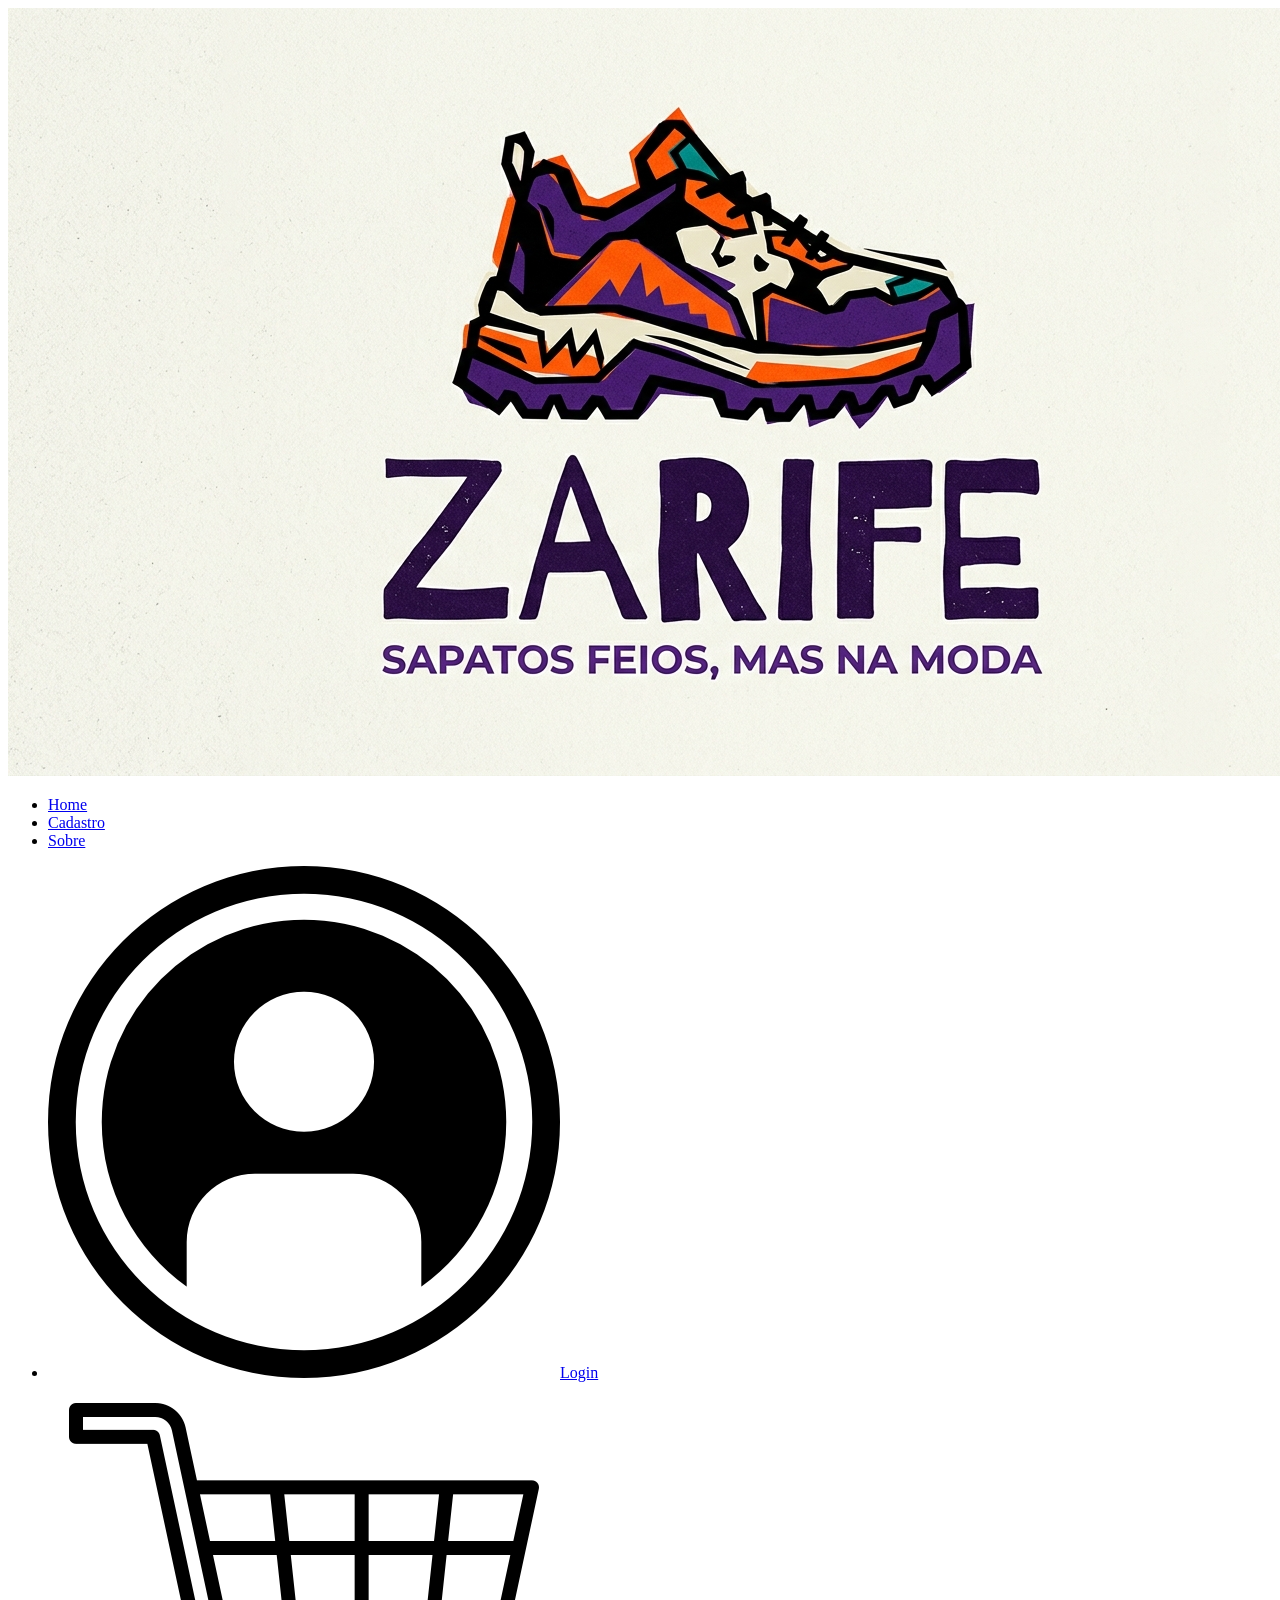
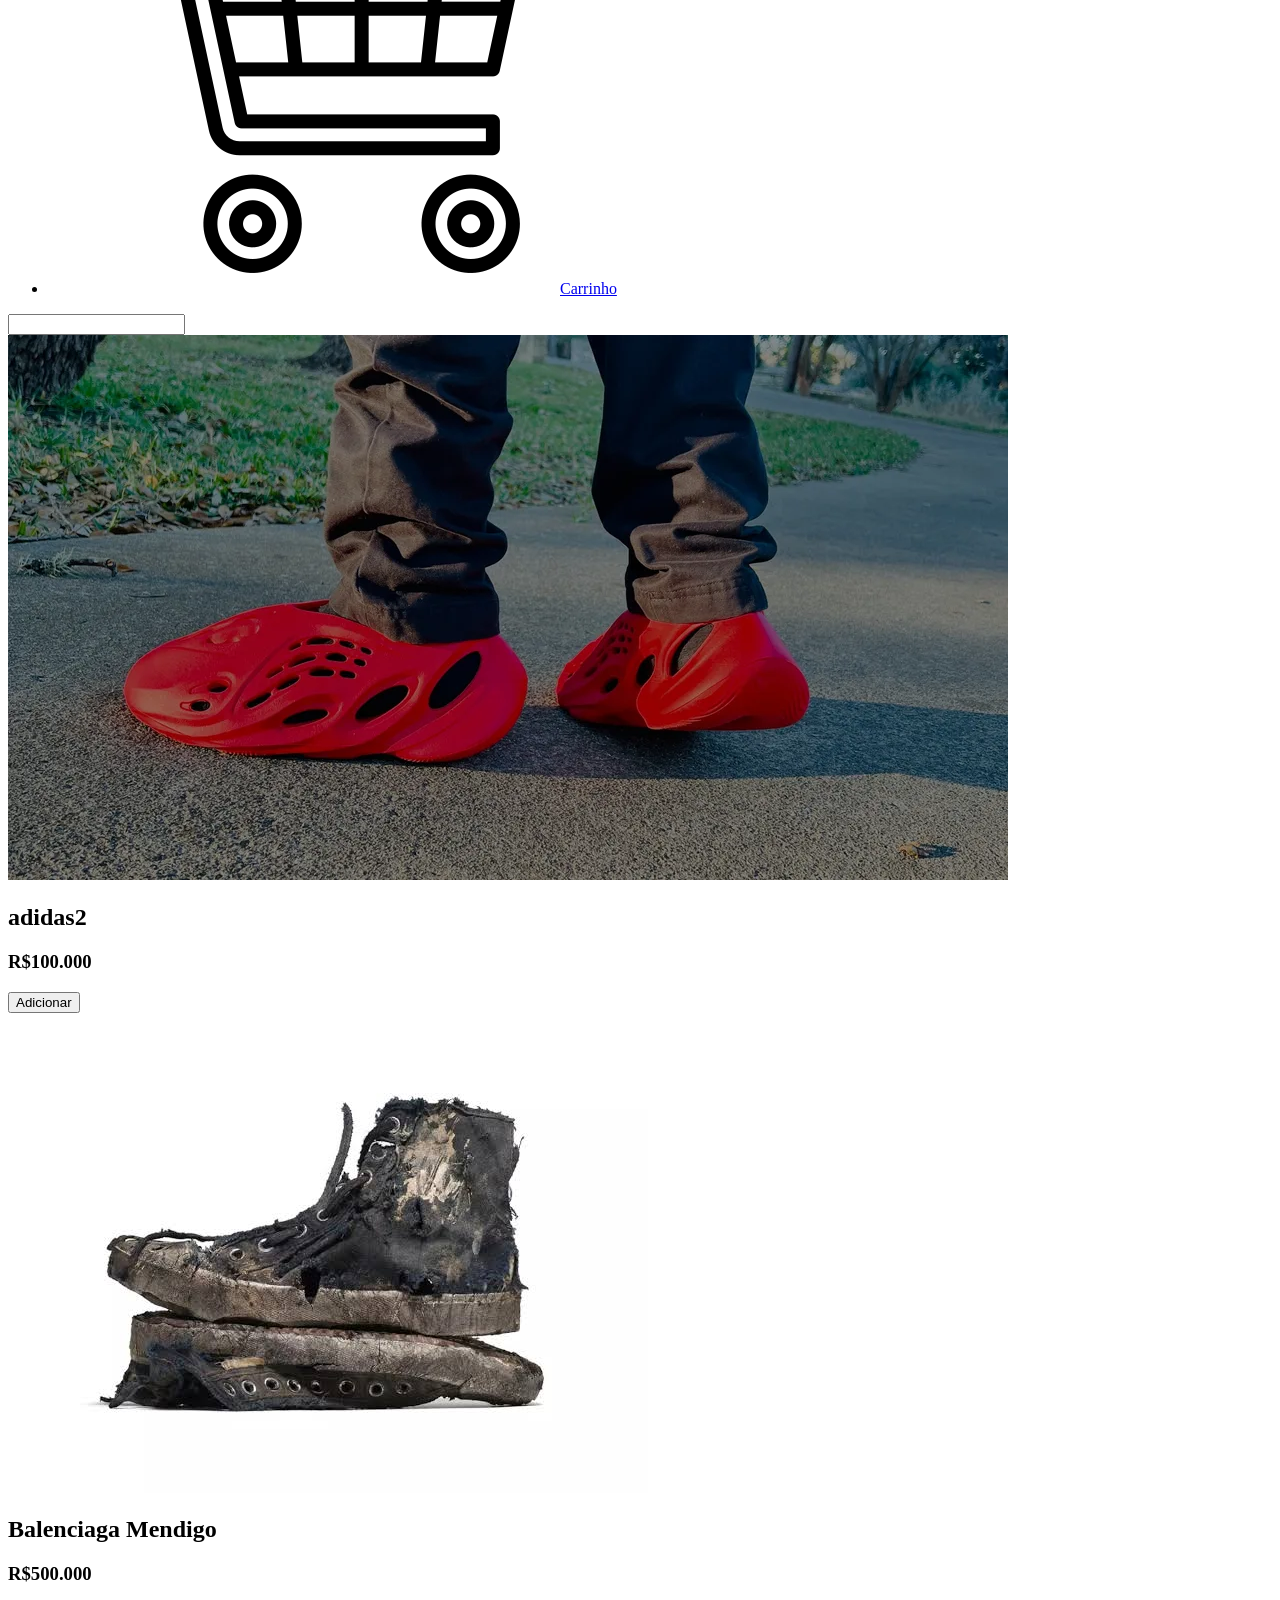
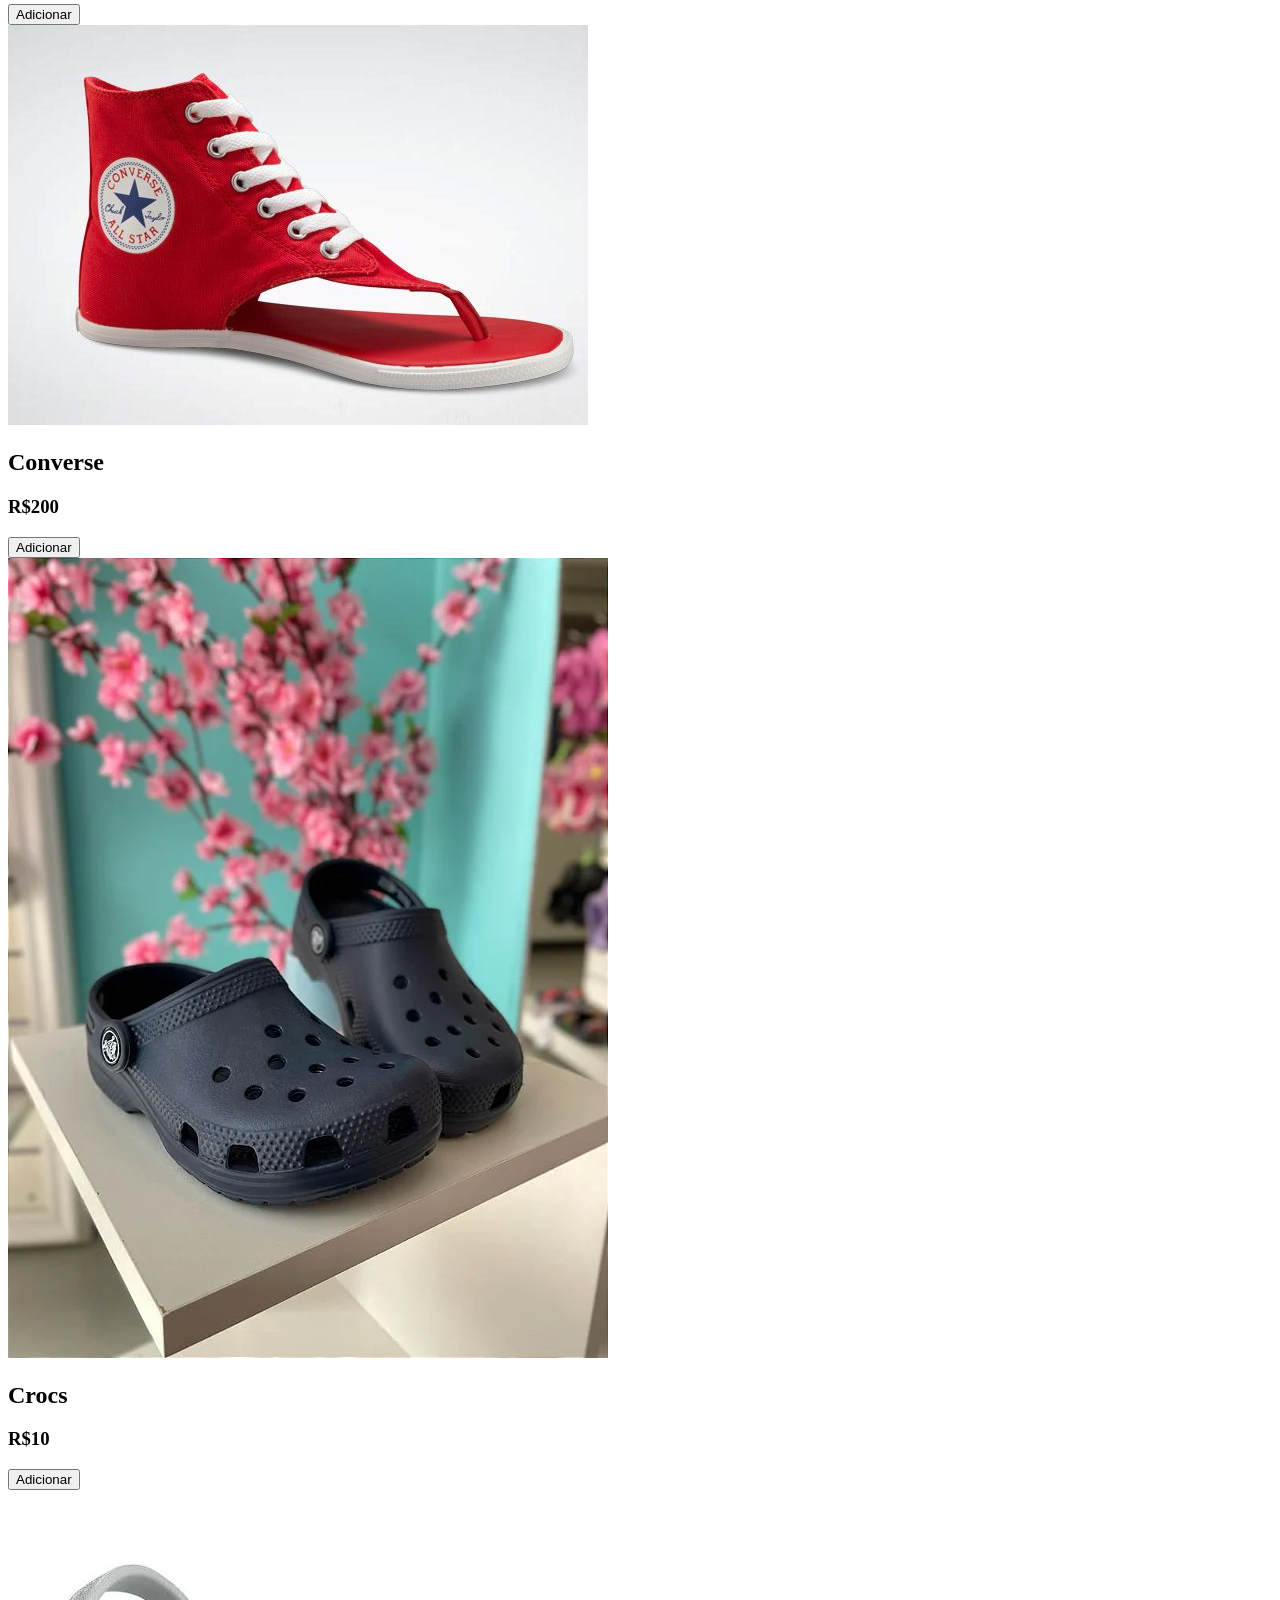
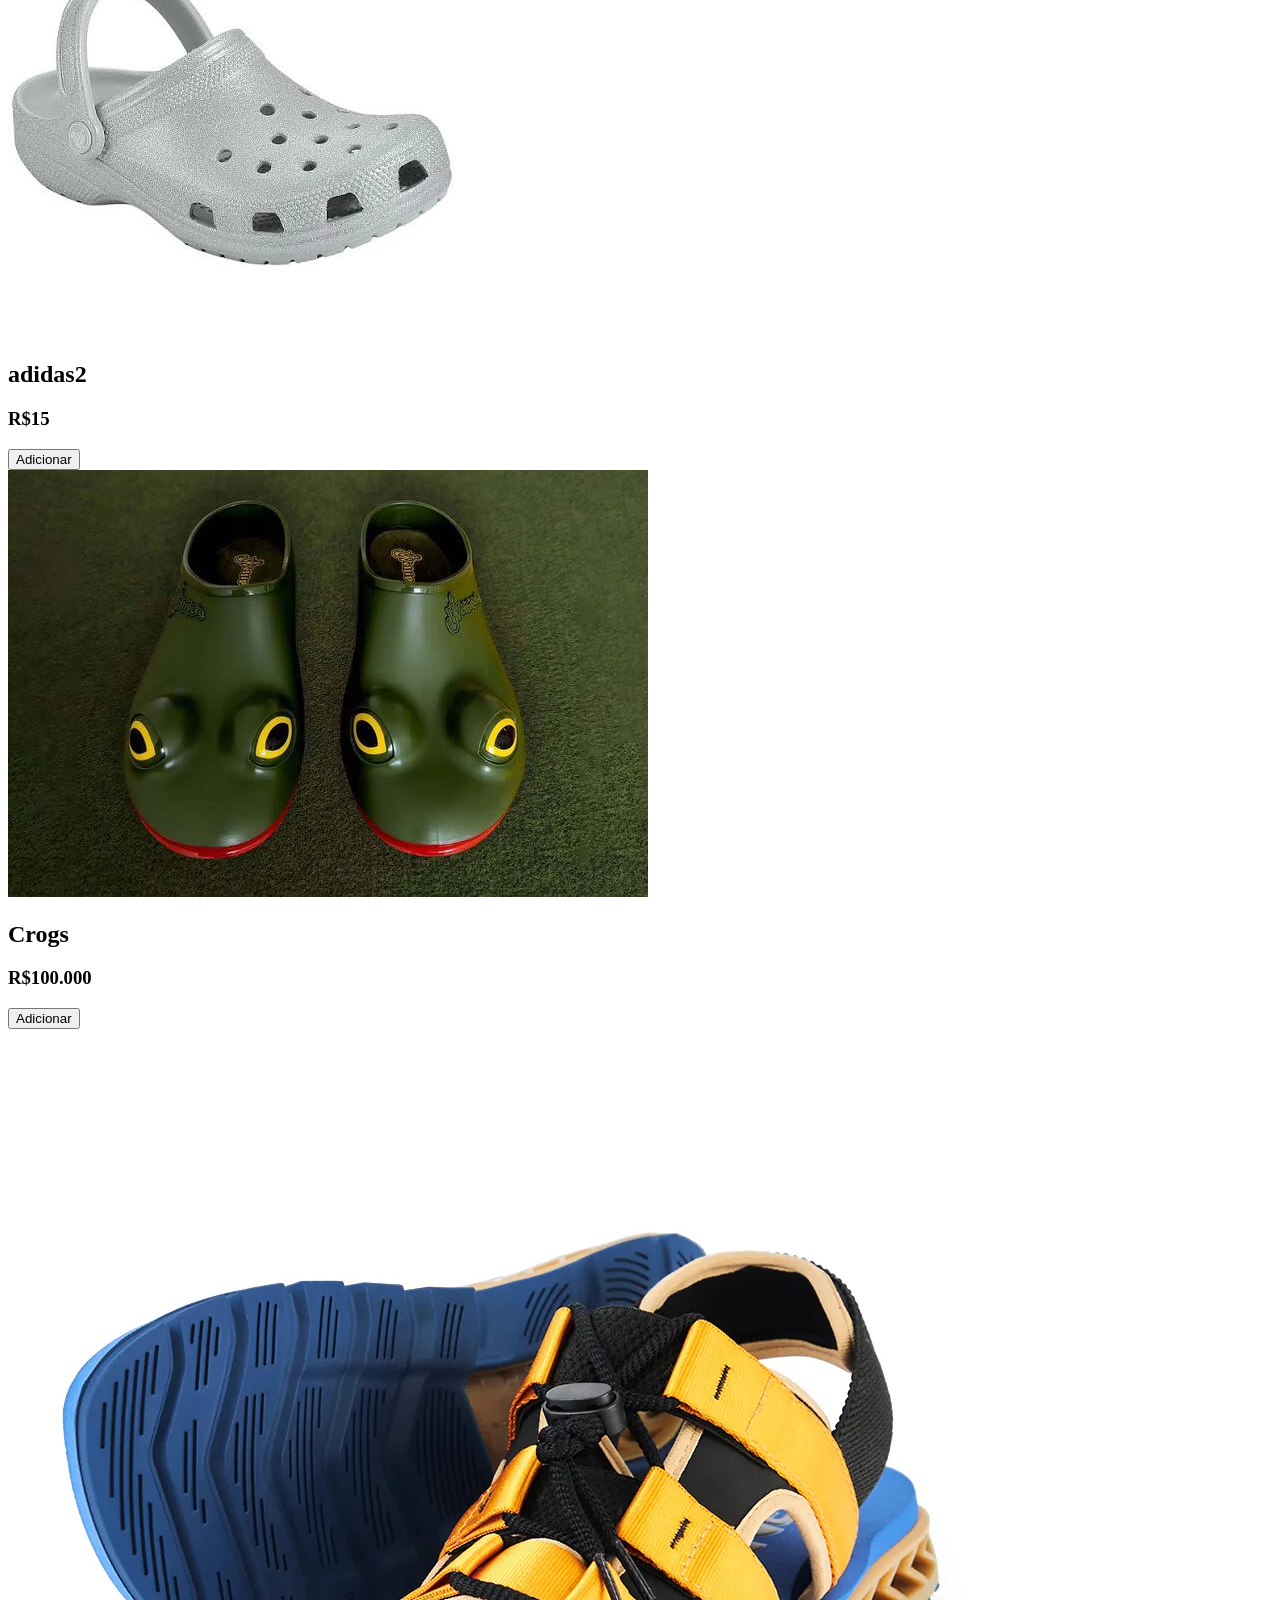
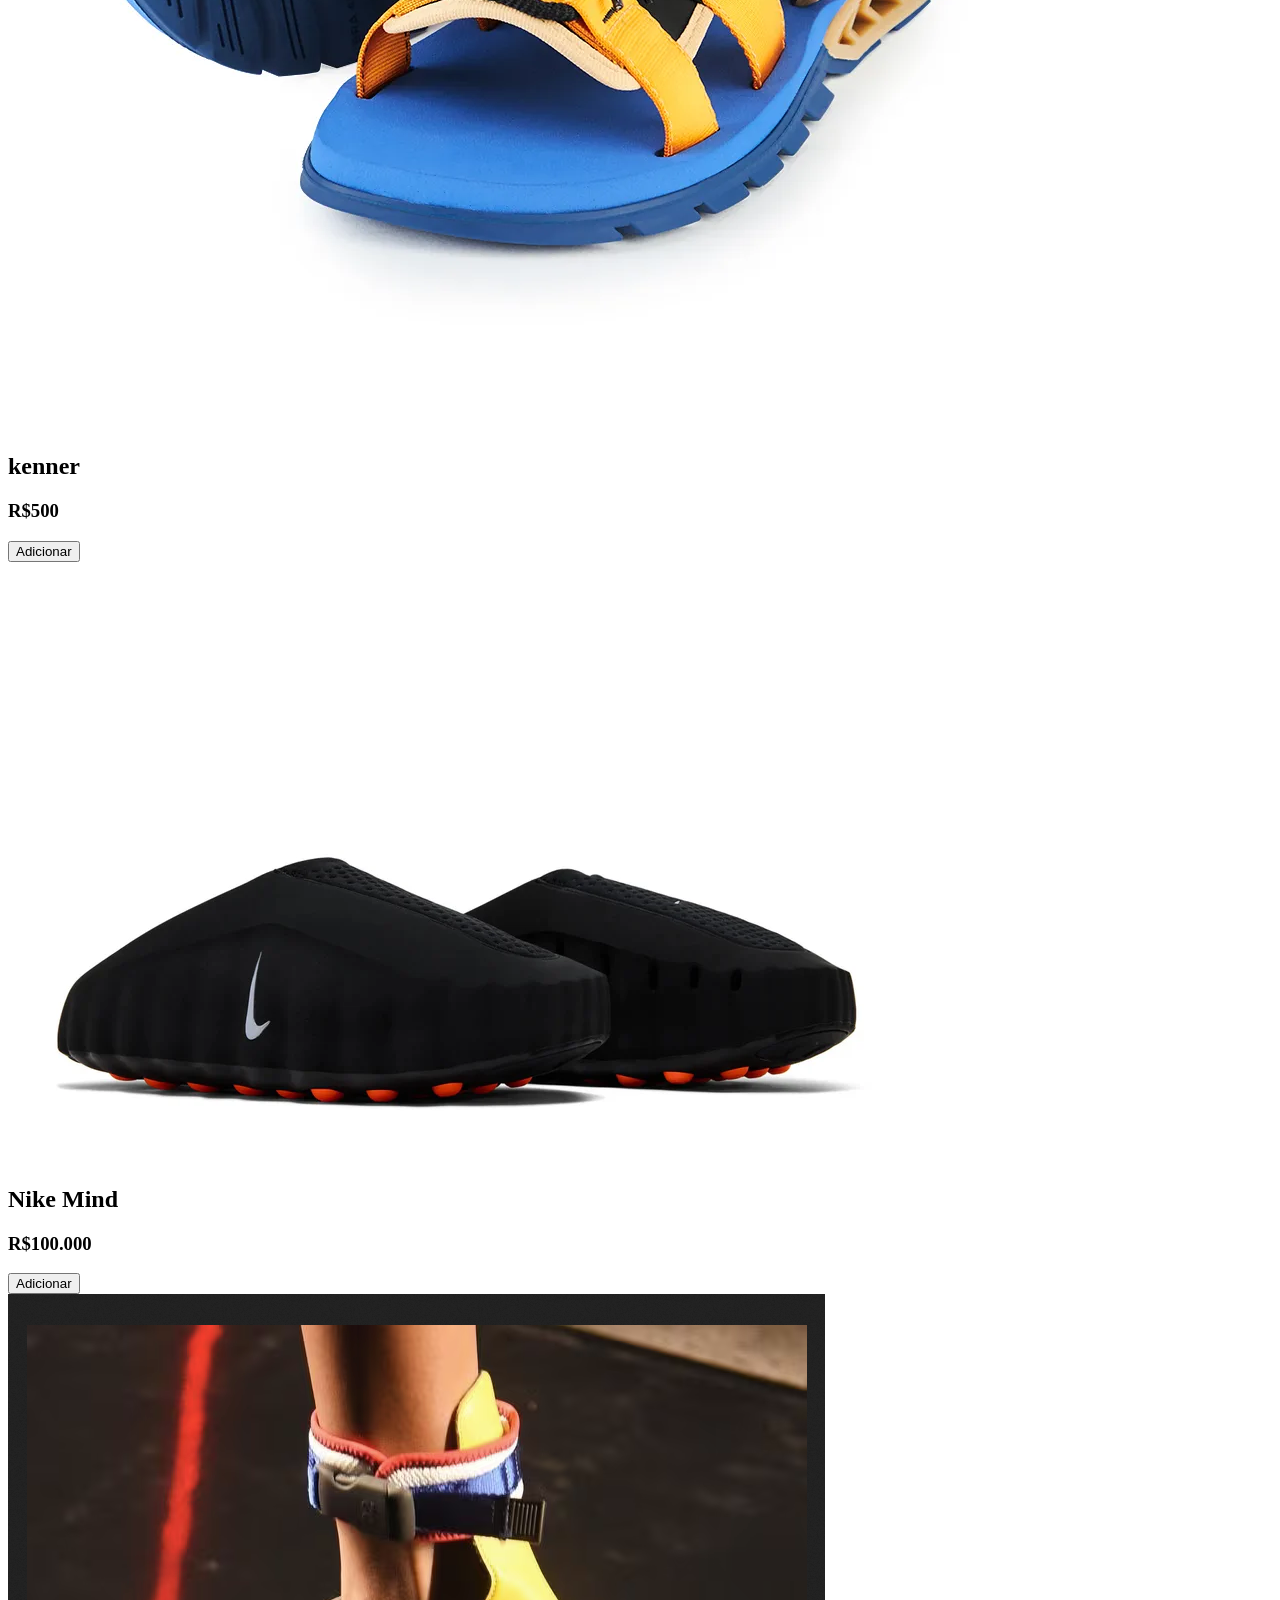
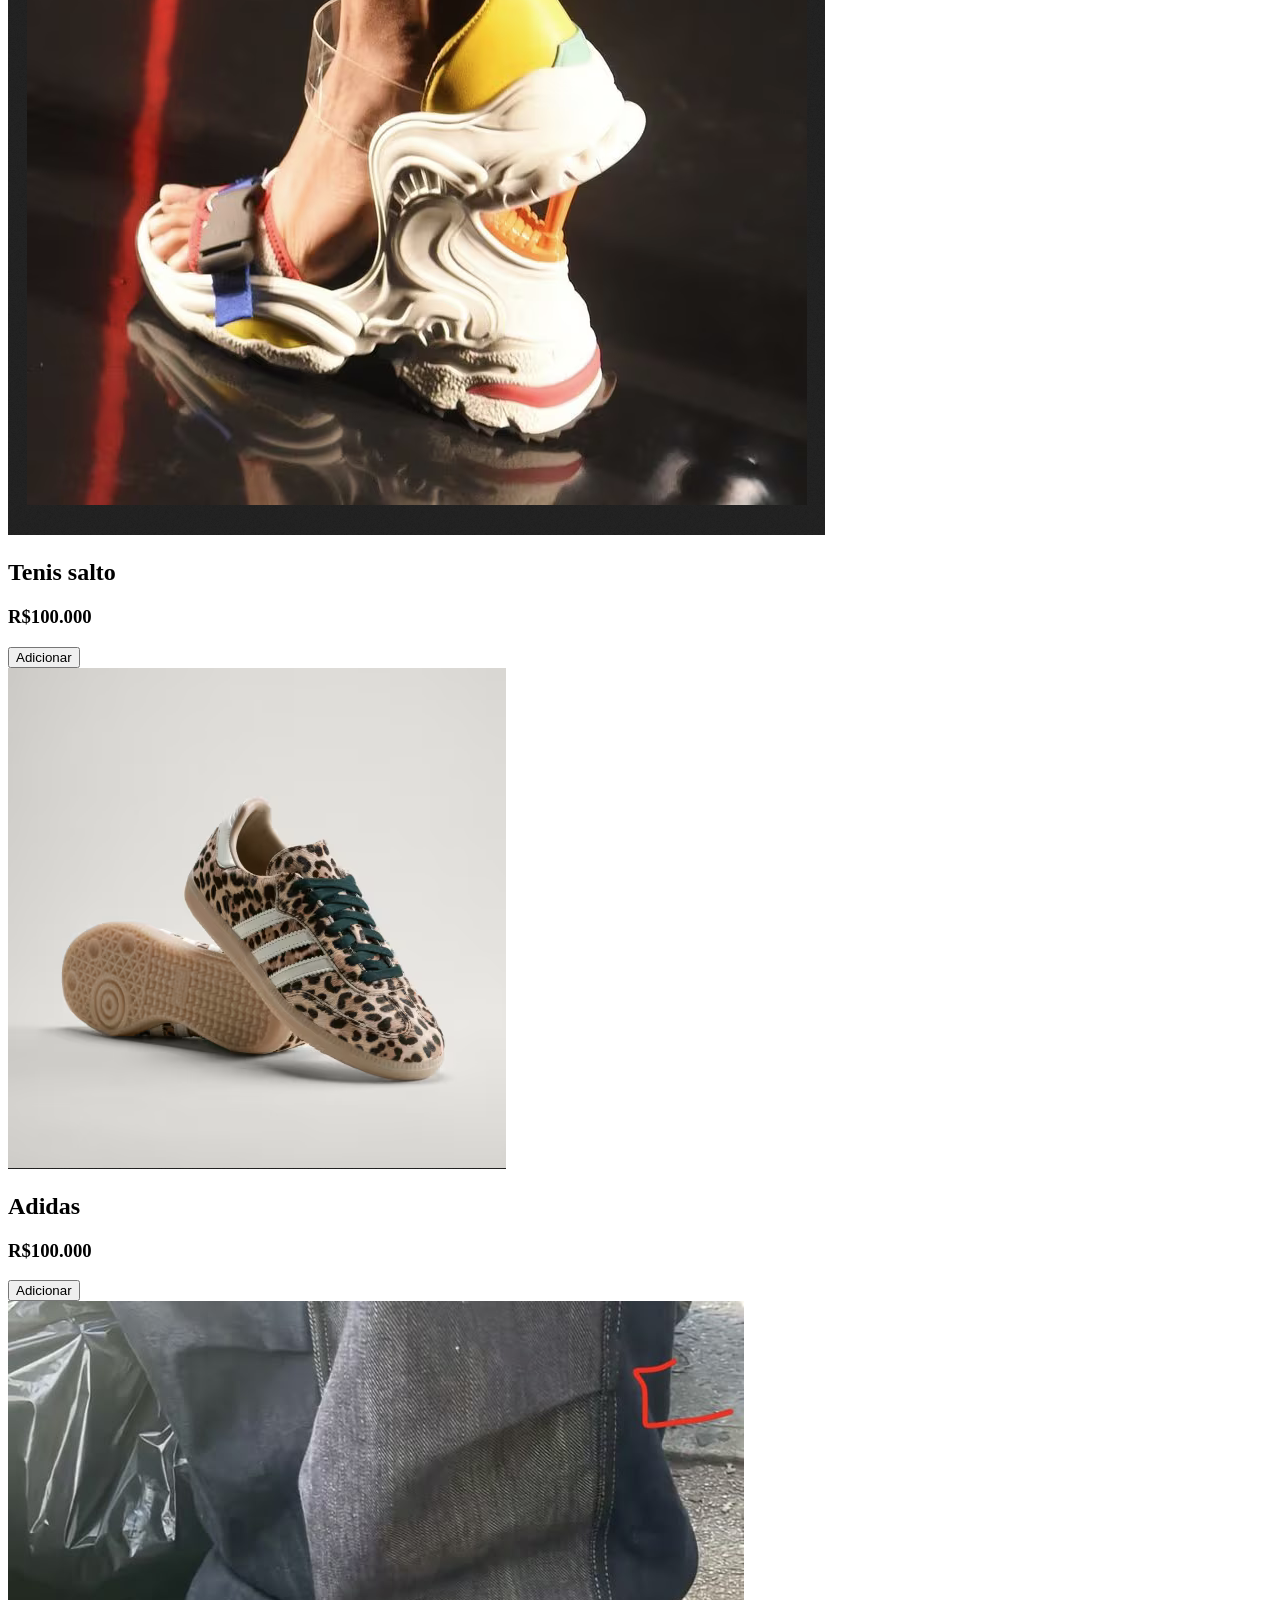
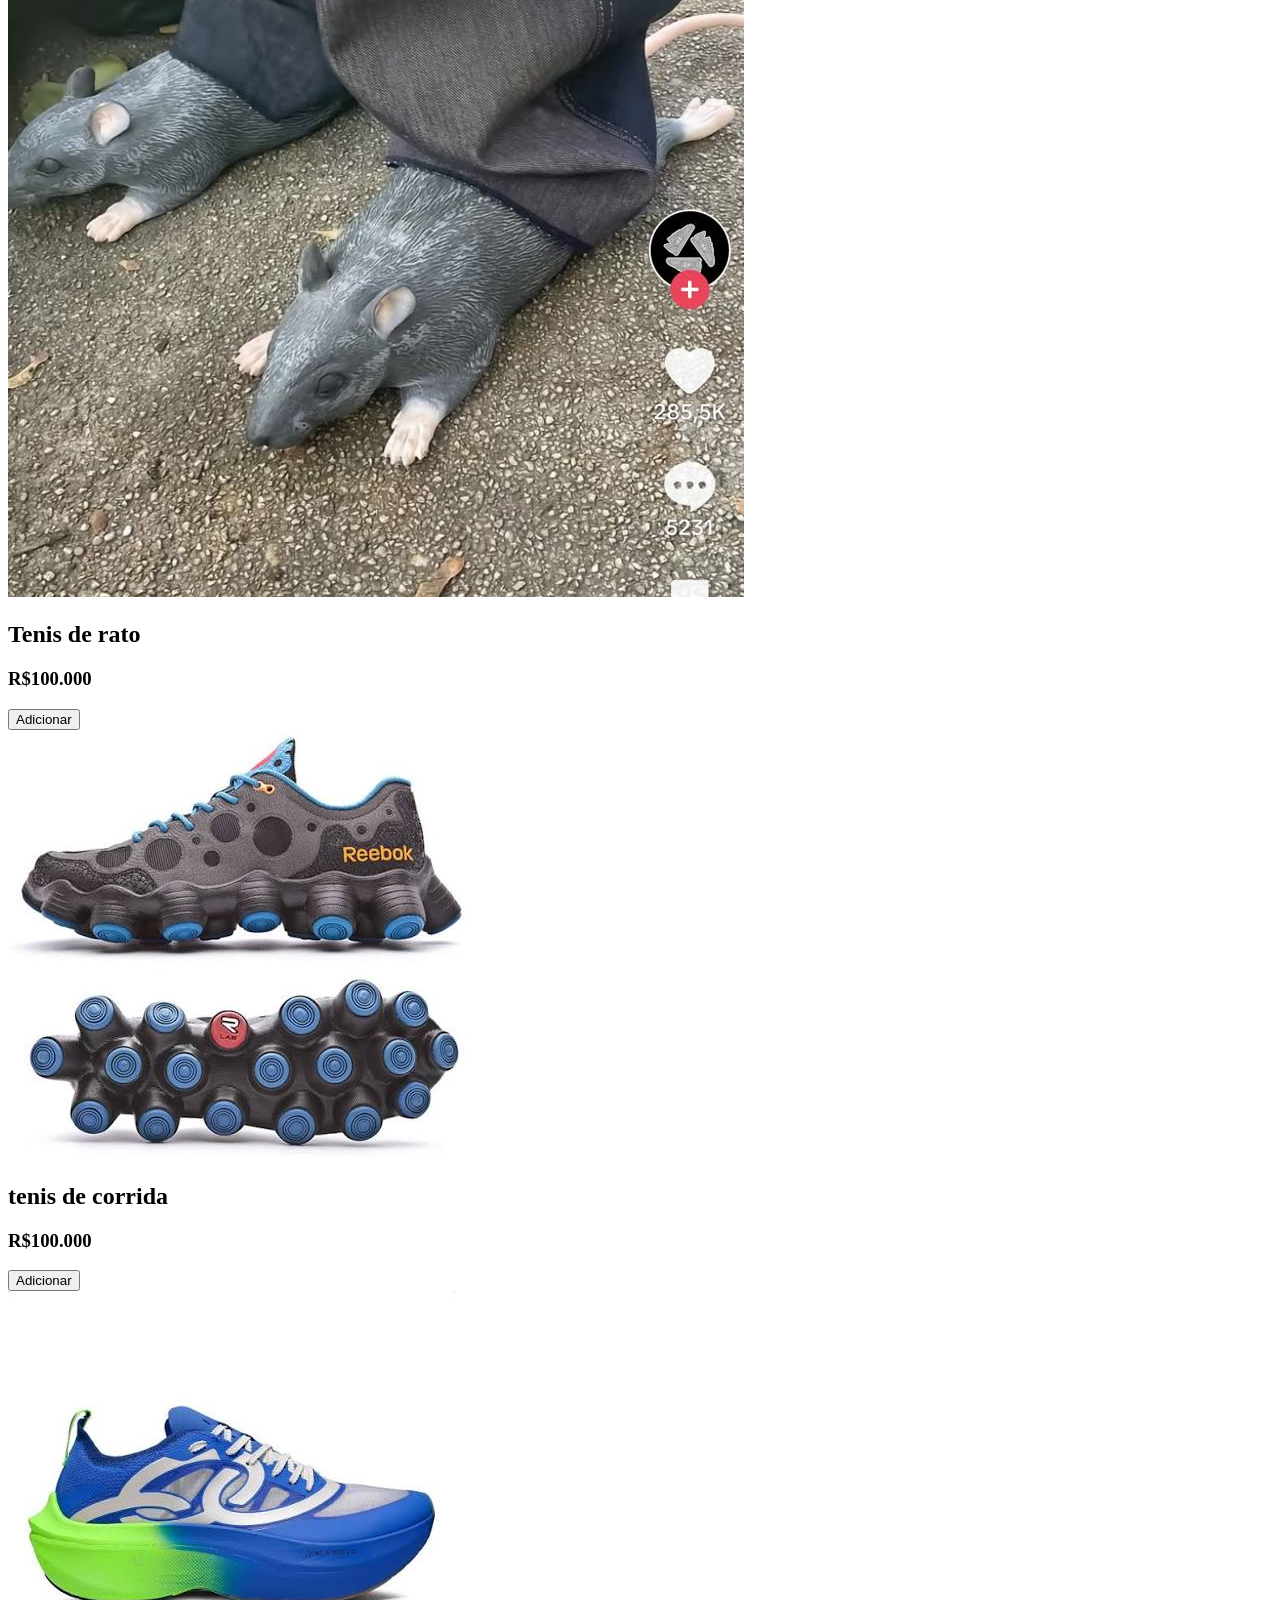
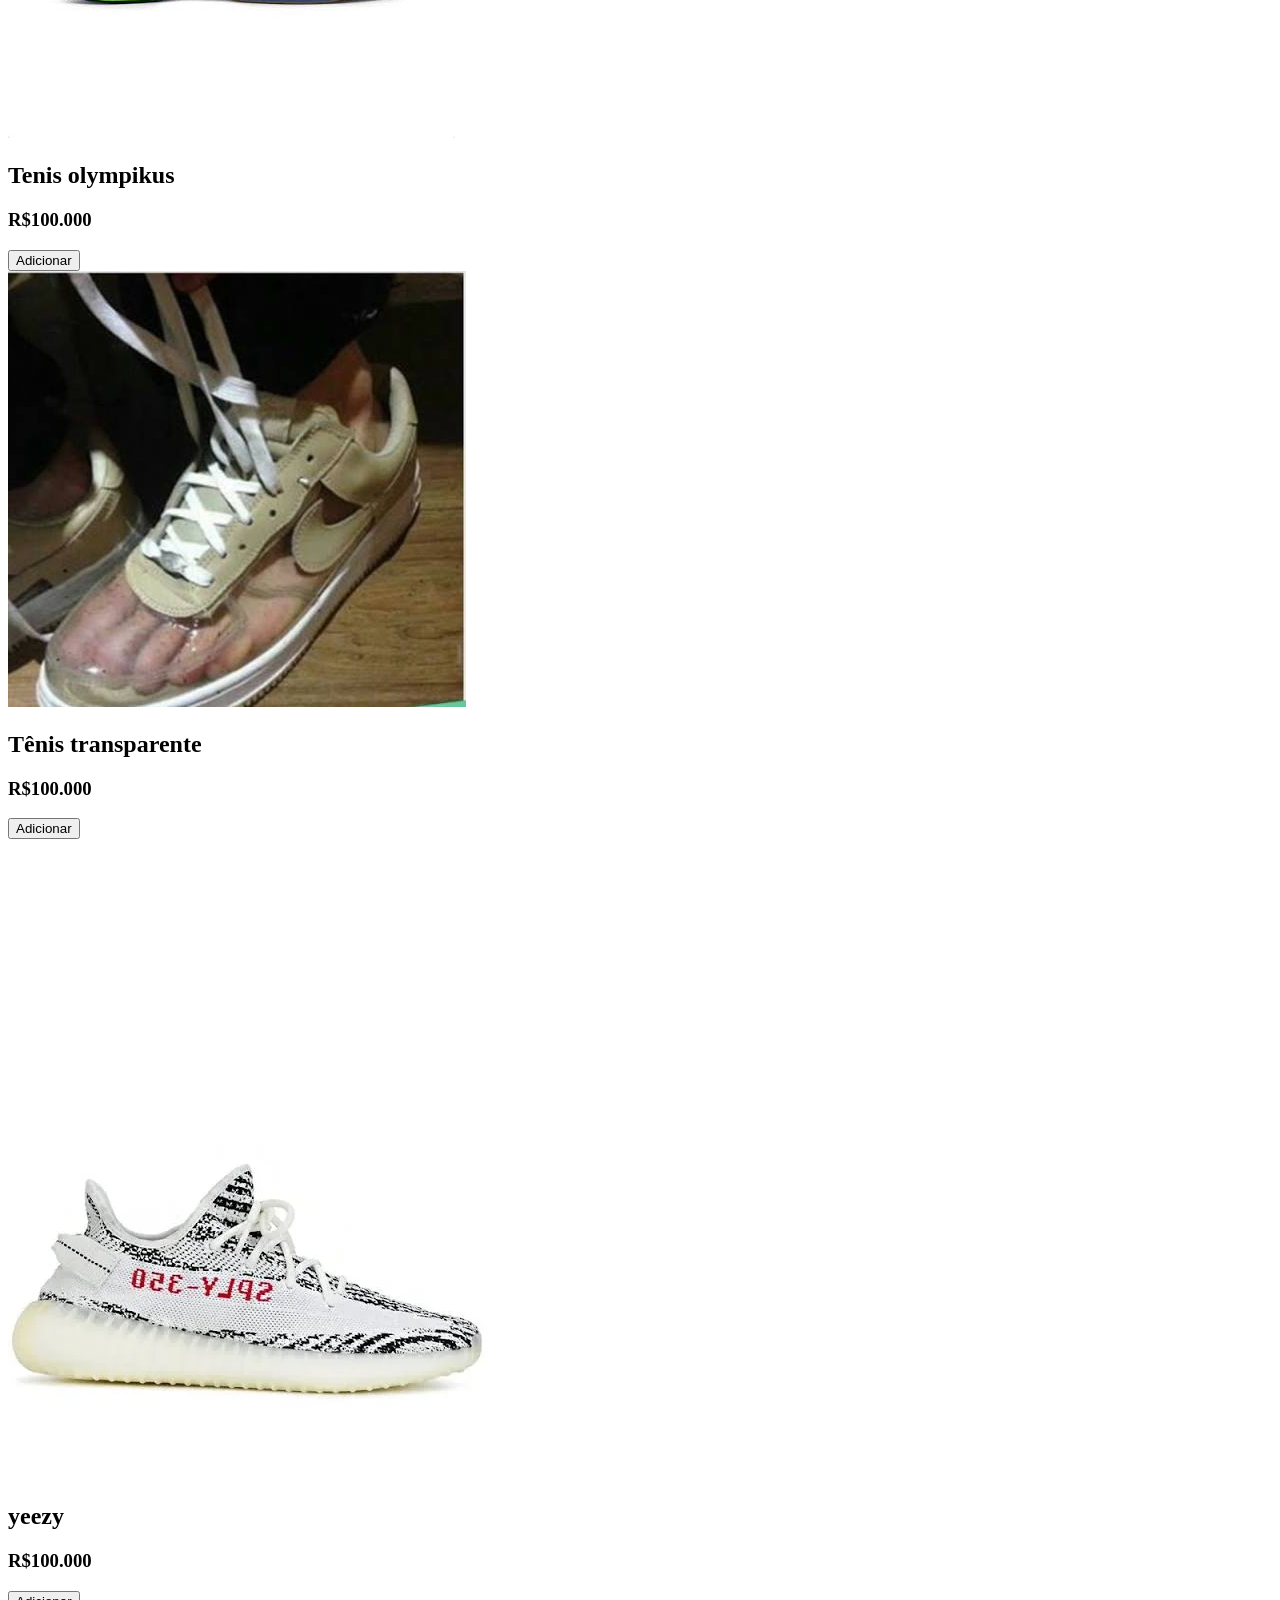
==== index.html @ 561fc2ef "Adicionando produtos a loja" ====
<!DOCTYPE html>
<html lang="pt-br">
<head>
    <meta charset="UTF-8">
    <meta name="viewport" content="width=device-width, initial-scale=1.0">
    <title>Loja Virtual</title>

    <link rel="shortcut icon" href="imagens/icones/favicon.ico" type="image/x-icon">
</head>
<body>
    <main id="geral">
        <header id="cabecalho">
            <div id="logo">
                <a href="index.html">
                    <img src="imagens/icones/logo.png" alt="logo">
                </a>
            </div>

            <nav id="menu">
                <ul>
                    <li><a href="index.html" class="lnk_menu"> Home </a></li>
                    <li><a href="paginas/cadastro.html" class="lnk_menu"> Cadastro </a></li>
                    <li><a href="paginas/sobre.html" class="lnk_menu"> Sobre </a></li>
                </ul>
            </nav>

            <div id="div-icones">
                <ul>
                    <li><a href="/paginas/login.html" class="lnk_icone"><img src="imagens/icones/login.png" alt="">Login</a></li>
                    <li><a href="/paginas/carrinho.html" class="lnk_icone"><img src="imagens/icones/carrinho.png" alt="">Carrinho</a></li>
                </ul>
            </div>
        </header>

        <section id="pesquisa">
            <input type="text">
        </section>

        <section id="cards">

            <div id="card">
                <img src="imagens/adidas2.webp" alt="adidas2" class="img_card">

                <h2 class="tito_card">adidas2</h2>

                <h3 class="valor_card">
                    R$100.000
                </h3>

                <button class="btn_card">Adicionar</button>
            </div>

            <div id="card">
                <img src="imagens/Balenciaga mendigo.jfif" alt="balenciaga" class="img_card">

                <h2 class="tito_card">Balenciaga Mendigo</h2>

                <h3 class="valor_card">
                    R$500.000
                </h3>

                <button class="btn_card">Adicionar</button>
            </div>

            <div id="card">
                <img src="imagens/Converse.jpg" alt="converse" class="img_card">

                <h2 class="tito_card">Converse</h2>

                <h3 class="valor_card">
                    R$200
                </h3>

                <button class="btn_card">Adicionar</button>
            </div>

            <div id="card">
                <img src="imagens/crocs.webp" alt="crocs" class="img_card">

                <h2 class="tito_card">Crocs</h2>

                <h3 class="valor_card">
                    R$10
                </h3>

                <button class="btn_card">Adicionar</button>
            </div>

            <div id="card">
                <img src="imagens/crocs2.jfif" alt="adidas2" class="img_card">

                <h2 class="tito_card">adidas2</h2>

                <h3 class="valor_card">
                    R$15
                </h3>

                <button class="btn_card">Adicionar</button>
            </div>

            <div id="card">
                <img src="imagens/Crogs.jfif" alt="crogs" class="img_card">

                <h2 class="tito_card">Crogs</h2>

                <h3 class="valor_card">
                    R$100.000
                </h3>

                <button class="btn_card">Adicionar</button>
            </div>

            <div id="card">
                <img src="imagens/kenner.webp" alt="kenner" class="img_card">

                <h2 class="tito_card">kenner</h2>

                <h3 class="valor_card">
                    R$500
                </h3>

                <button class="btn_card">Adicionar</button>
            </div>

            <div id="card">
                <img src="imagens/Nike Mind.webp" alt="Nike Mind" class="img_card">

                <h2 class="tito_card">Nike Mind</h2>

                <h3 class="valor_card">
                    R$100.000
                </h3>

                <button class="btn_card">Adicionar</button>
            </div>

            <div id="card">
                <img src="imagens/Salto tenis.png" alt="tenisSalto" class="img_card">

                <h2 class="tito_card">Tenis salto</h2>

                <h3 class="valor_card">
                    R$100.000
                </h3>

                <button class="btn_card">Adicionar</button>
            </div>

            <div id="card">
                <img src="imagens/tenisdeOnca_Adidas.png" alt="adidas de onca" class="img_card">

                <h2 class="tito_card">Adidas</h2>

                <h3 class="valor_card">
                    R$100.000
                </h3>

                <button class="btn_card">Adicionar</button>
            </div>

            <div id="card">
                <img src="imagens/tenis ratos.jpg" alt="tenisRatos" class="img_card">

                <h2 class="tito_card">Tenis de rato</h2>

                <h3 class="valor_card">
                    R$100.000
                </h3>

                <button class="btn_card">Adicionar</button>
            </div>

            <div id="card">
                <img src="imagens/Tênis de corrida.jfif" alt="tenisdCcorrida" class="img_card">

                <h2 class="tito_card">tenis de corrida</h2>

                <h3 class="valor_card">
                    R$100.000
                </h3>

                <button class="btn_card">Adicionar</button>
            </div>

            <div id="card">
                <img src="imagens/Tênis olympikus verde e azul.jfif" alt="olympikus" class="img_card">

                <h2 class="tito_card">Tenis olympikus</h2>

                <h3 class="valor_card">
                    R$100.000
                </h3>

                <button class="btn_card">Adicionar</button>
            </div>

            <div id="card">
                <img src="imagens/Tênis transparente.jfif" alt="tenisTransparente" class="img_card">

                <h2 class="tito_card">Tênis transparente</h2>

                <h3 class="valor_card">
                    R$100.000
                </h3>

                <button class="btn_card">Adicionar</button>
            </div>

            <div id="card">
                <img src="imagens/Yeezy.webp" alt="yeezy" class="img_card">

                <h2 class="tito_card">yeezy</h2>

                <h3 class="valor_card">
                    R$100.000
                </h3>

                <button class="btn_card">Adicionar</button>
            </div>
        </section>
    </main>
</body>
</html>
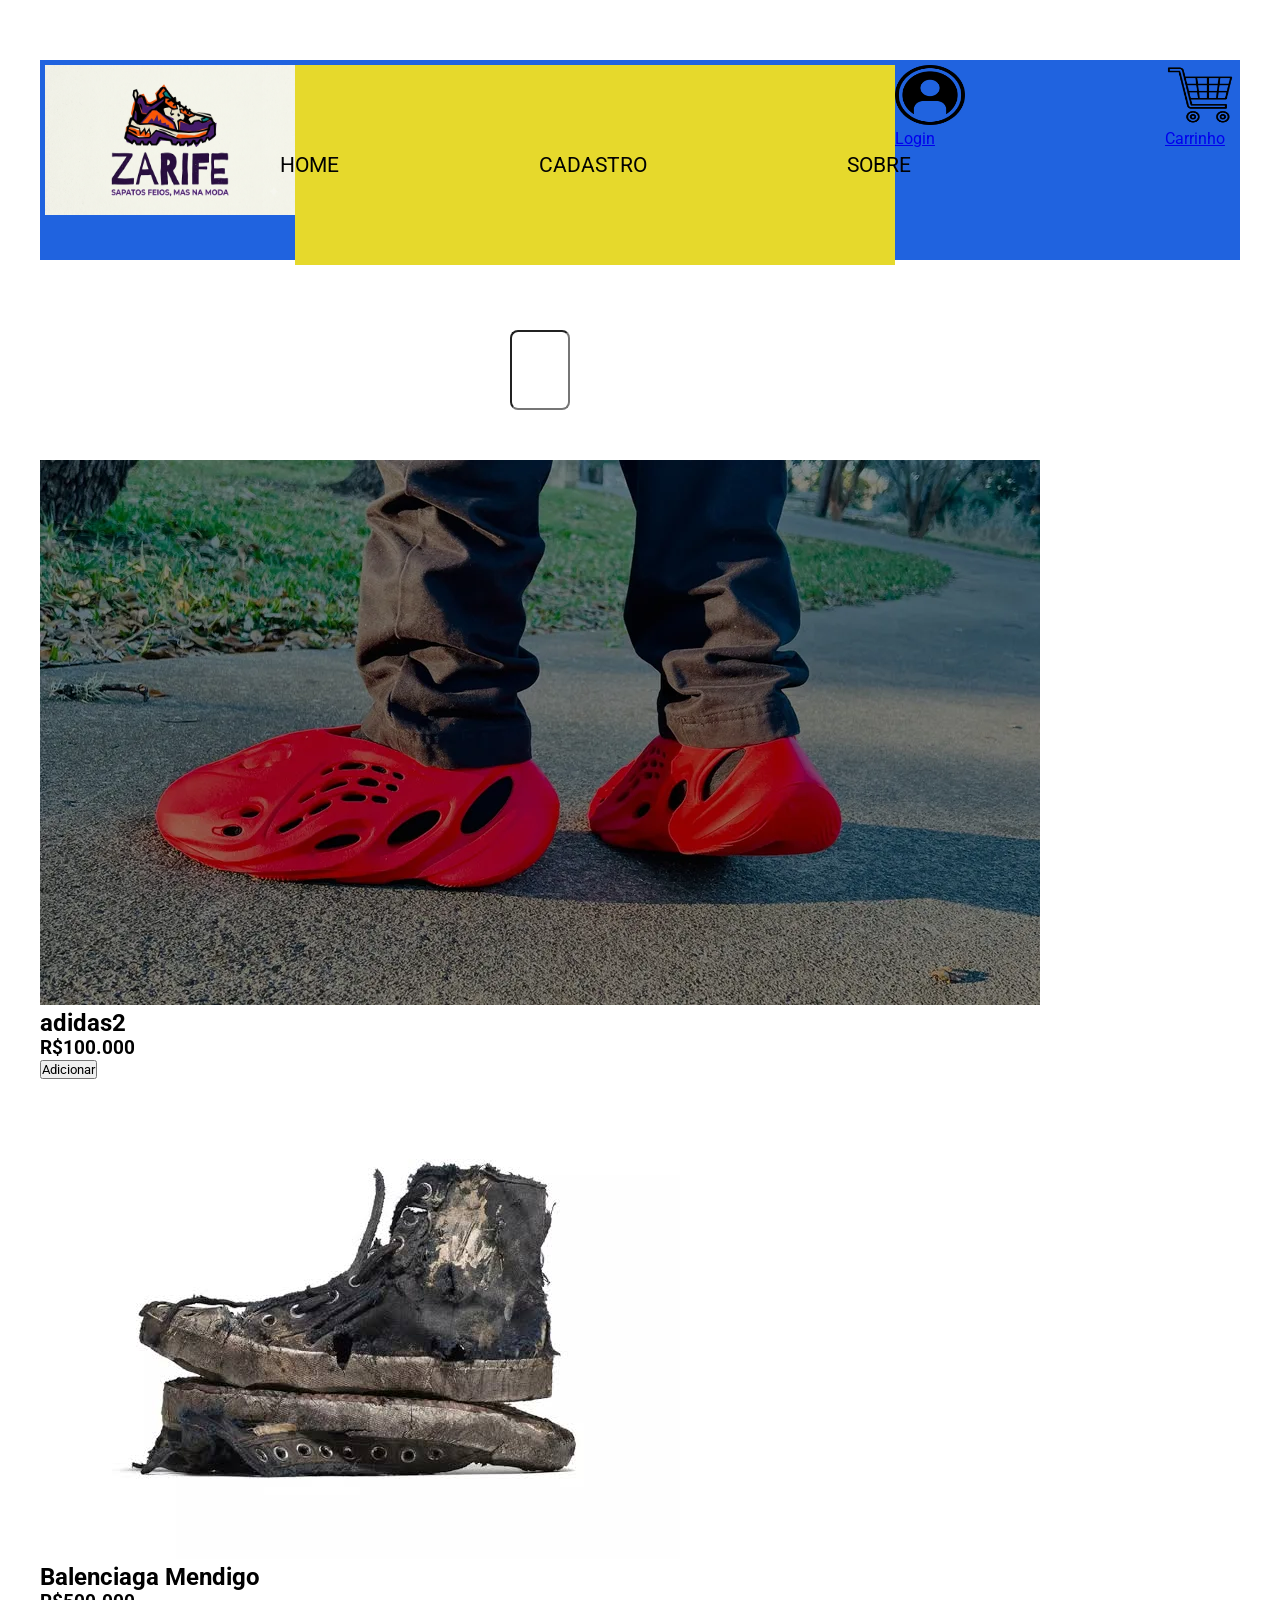
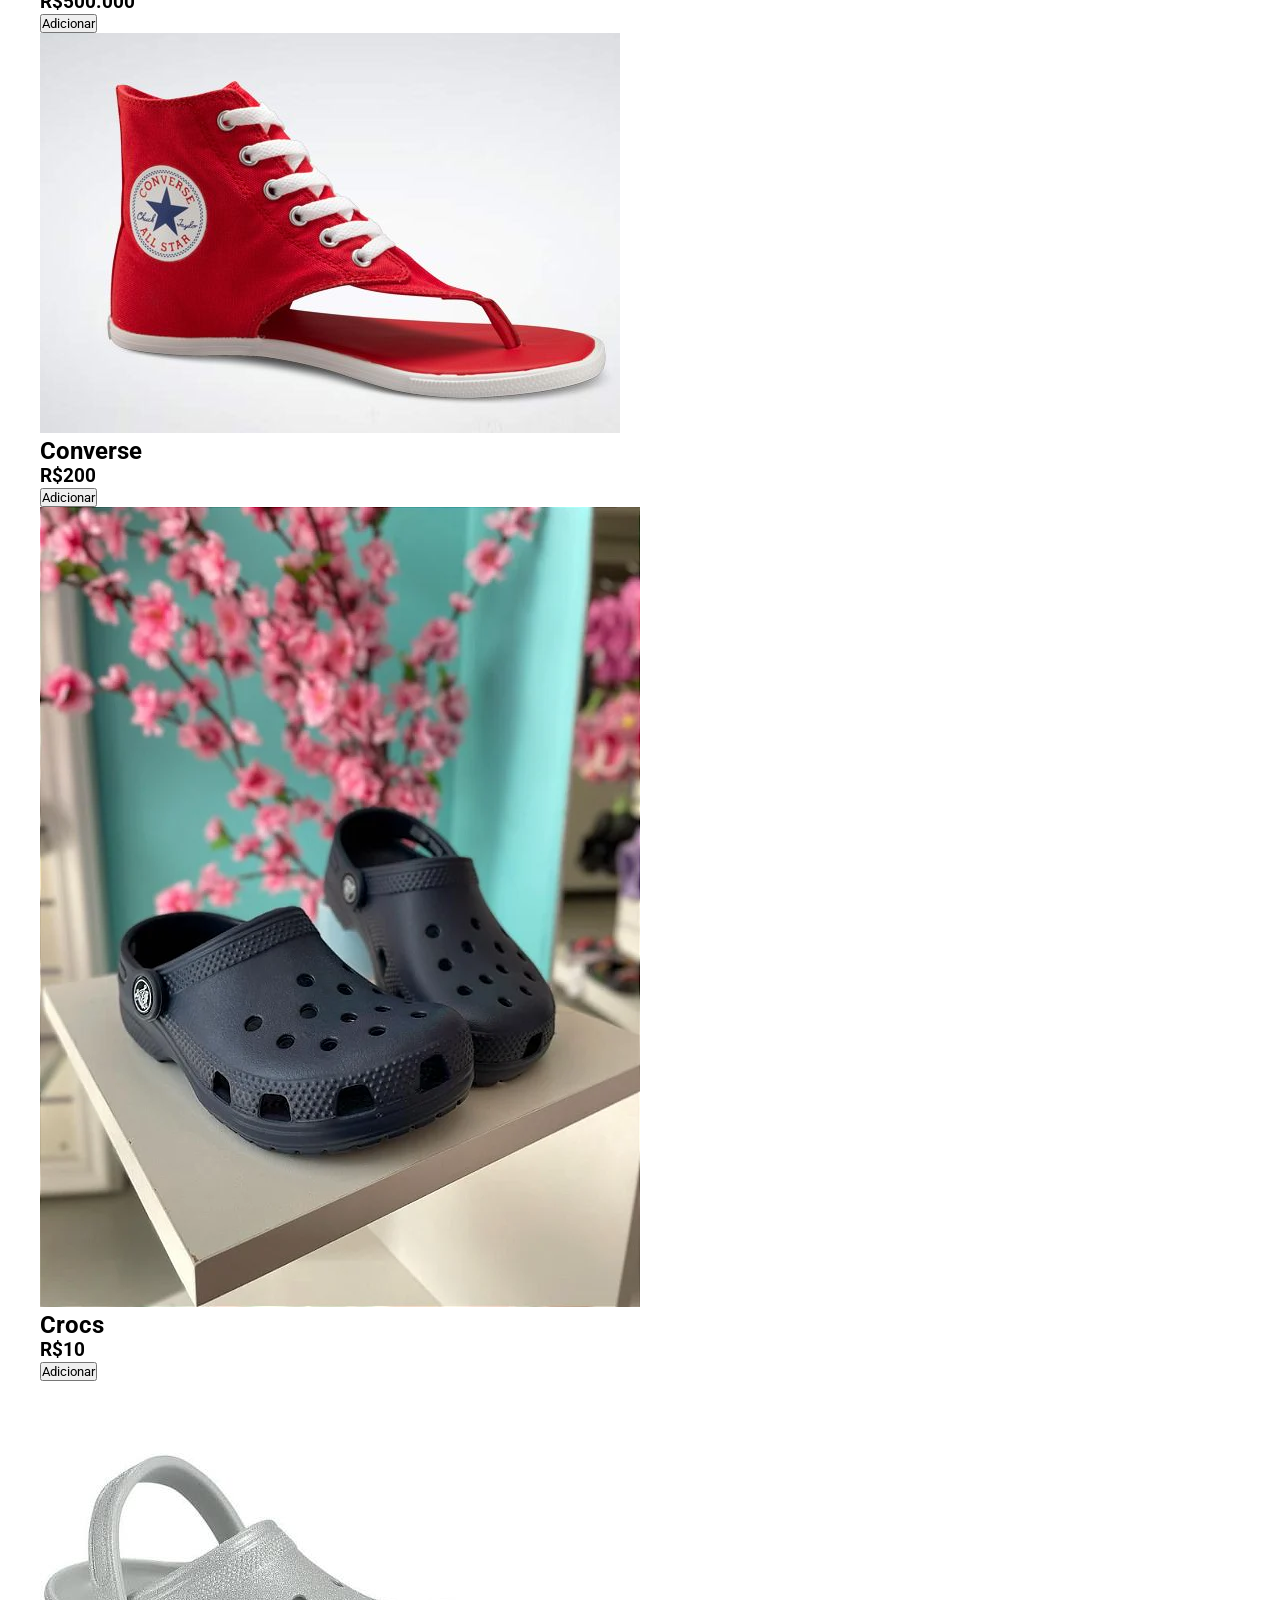
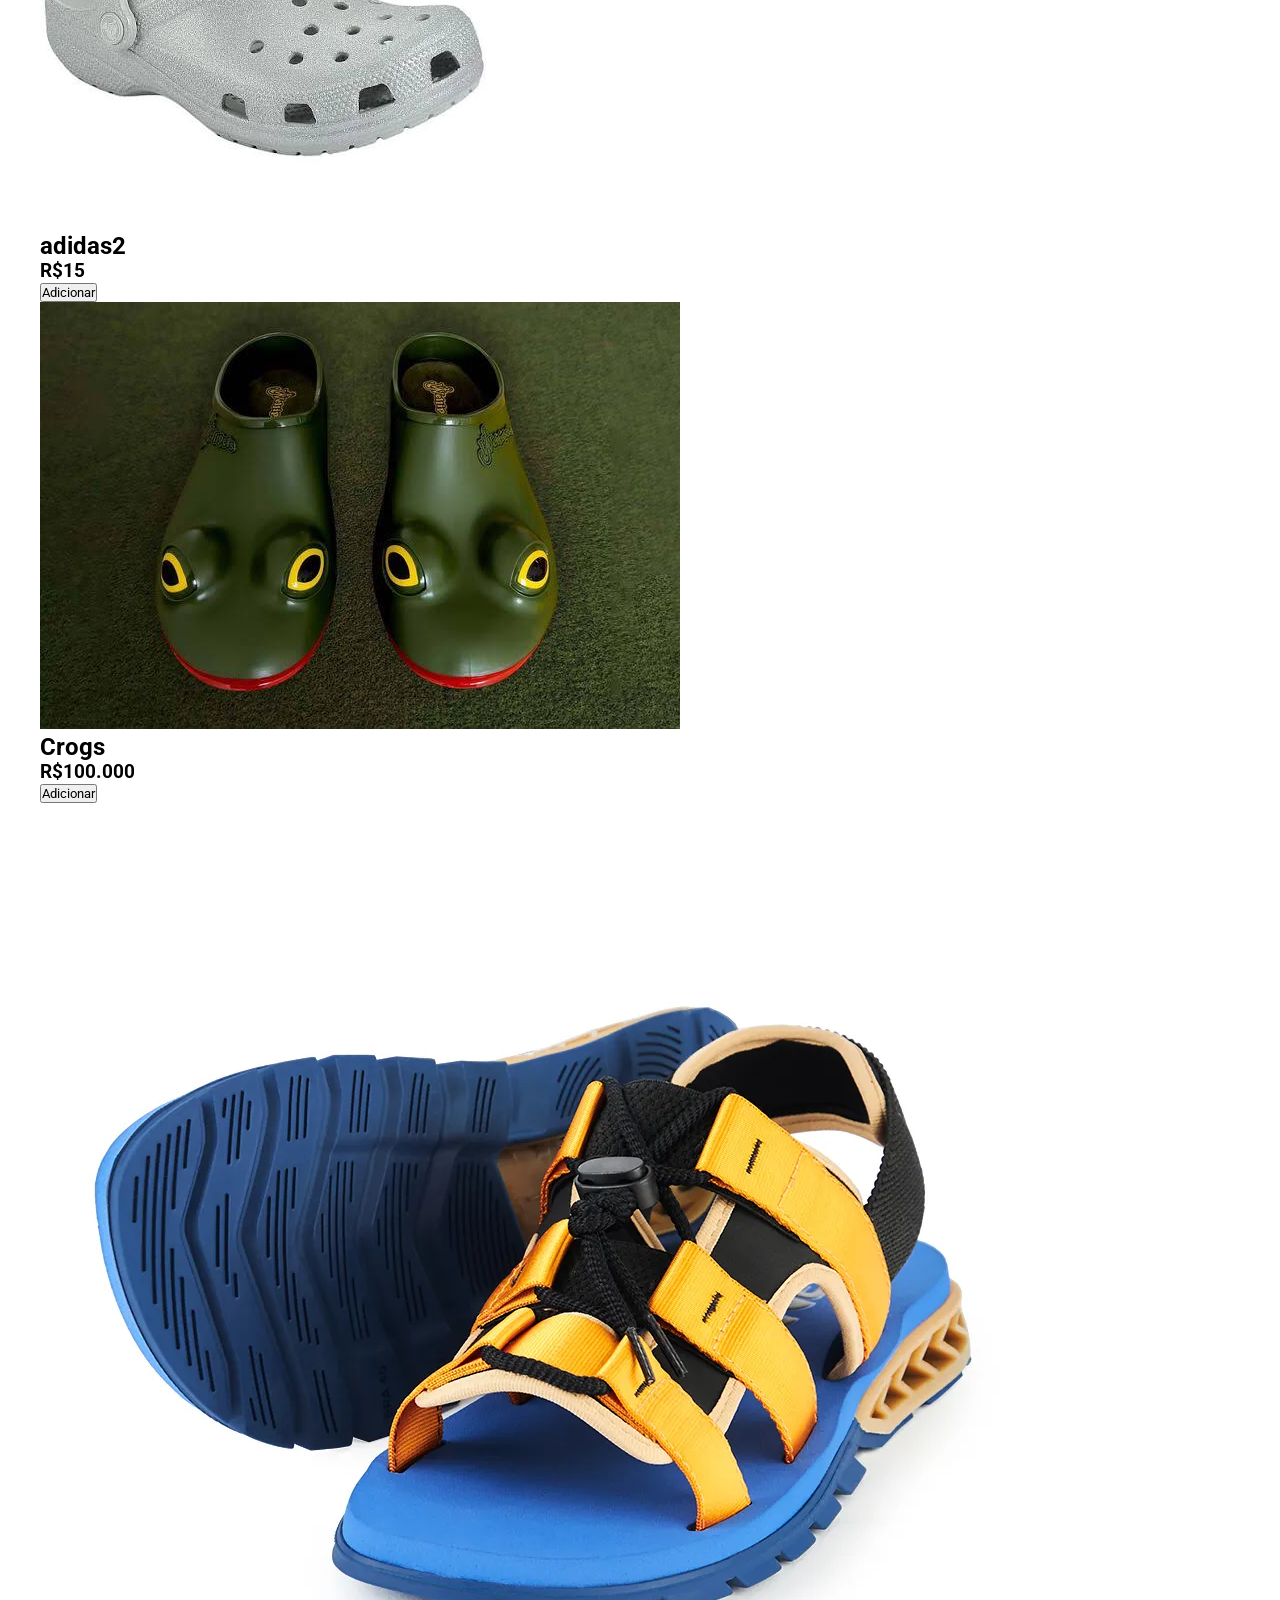
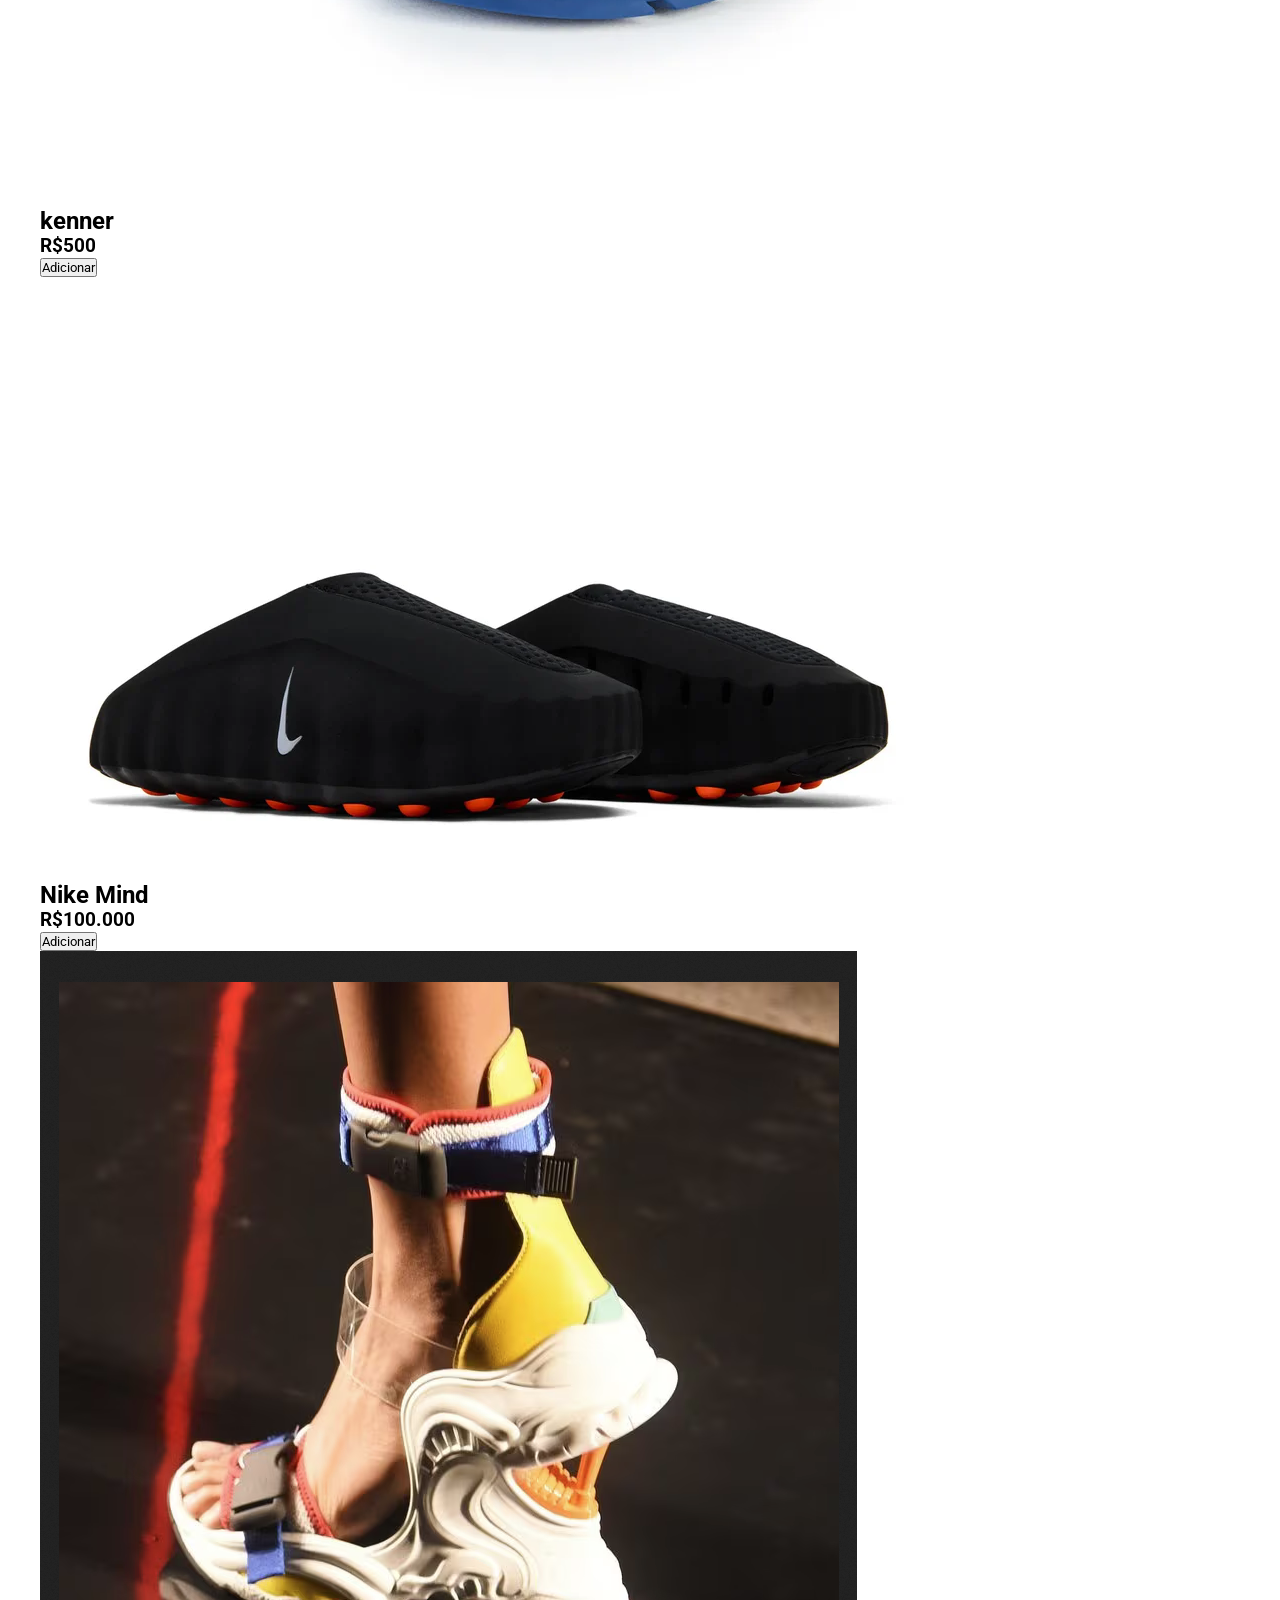
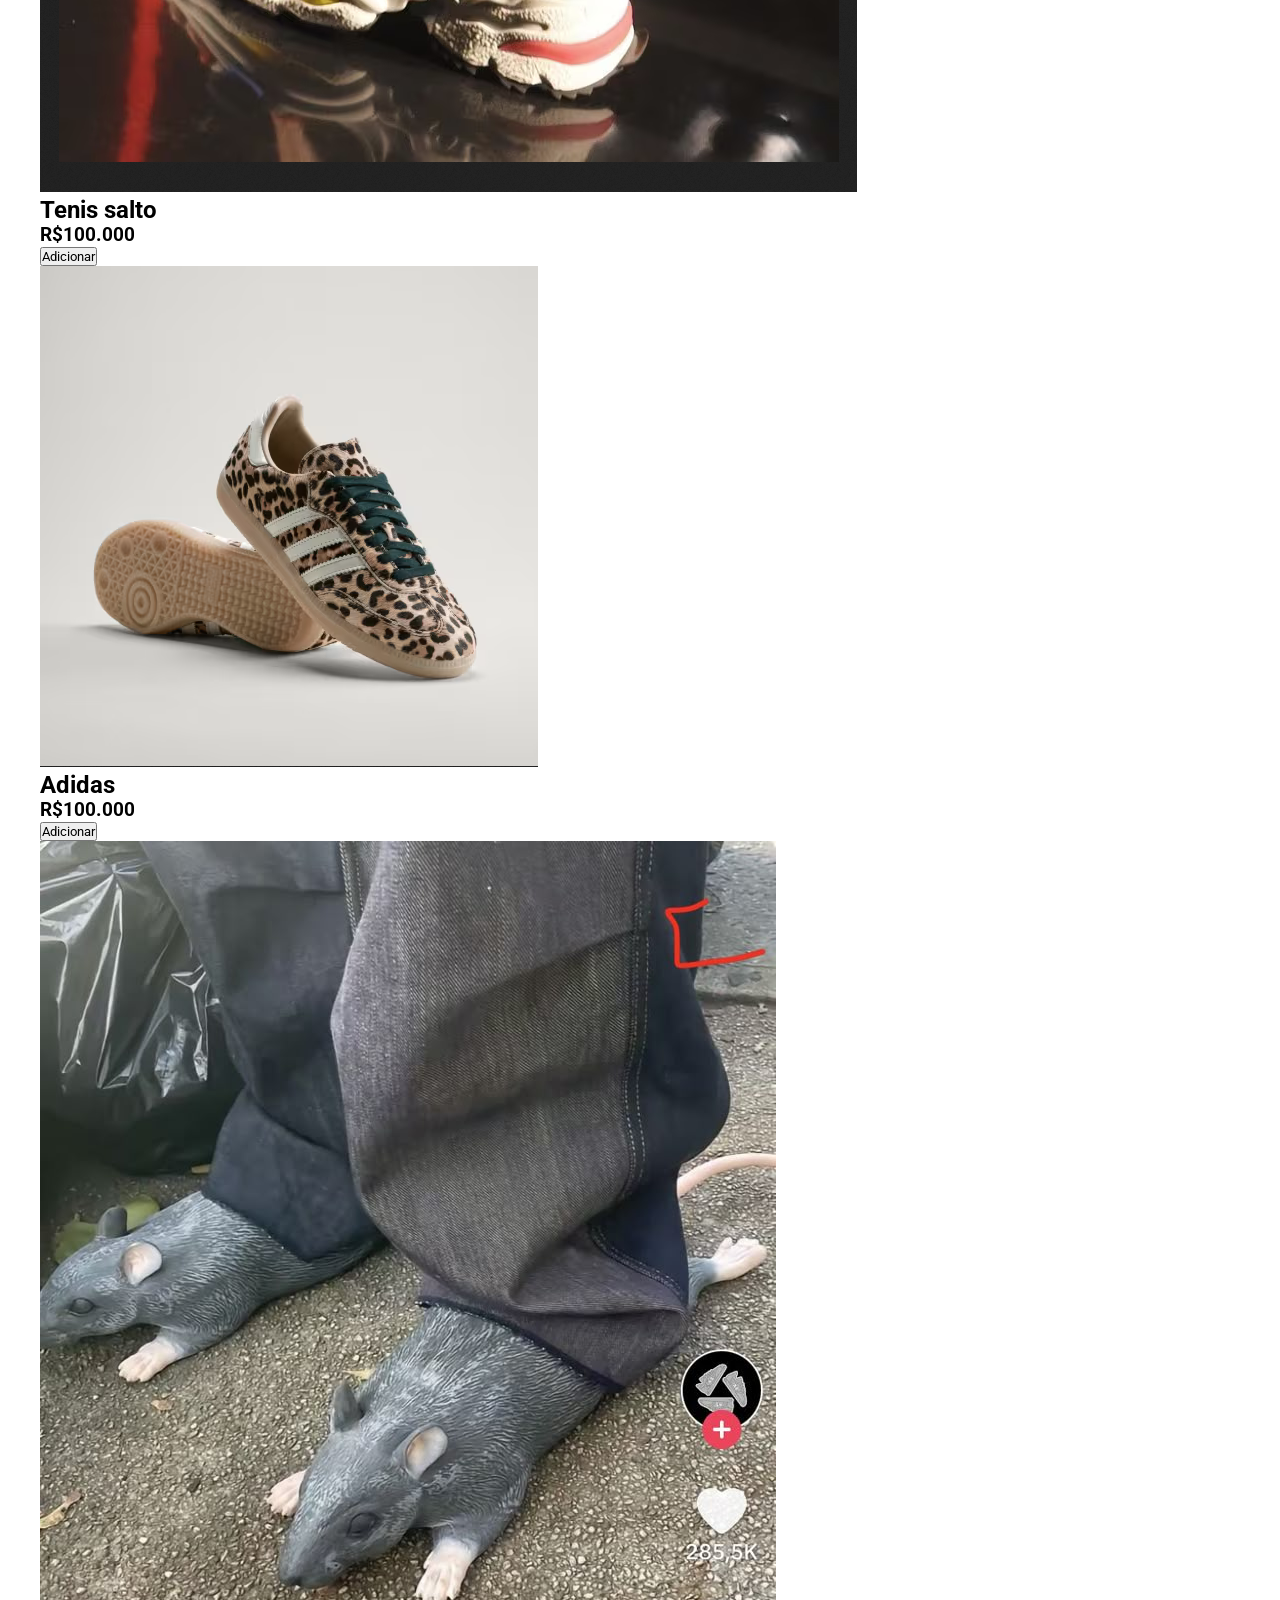
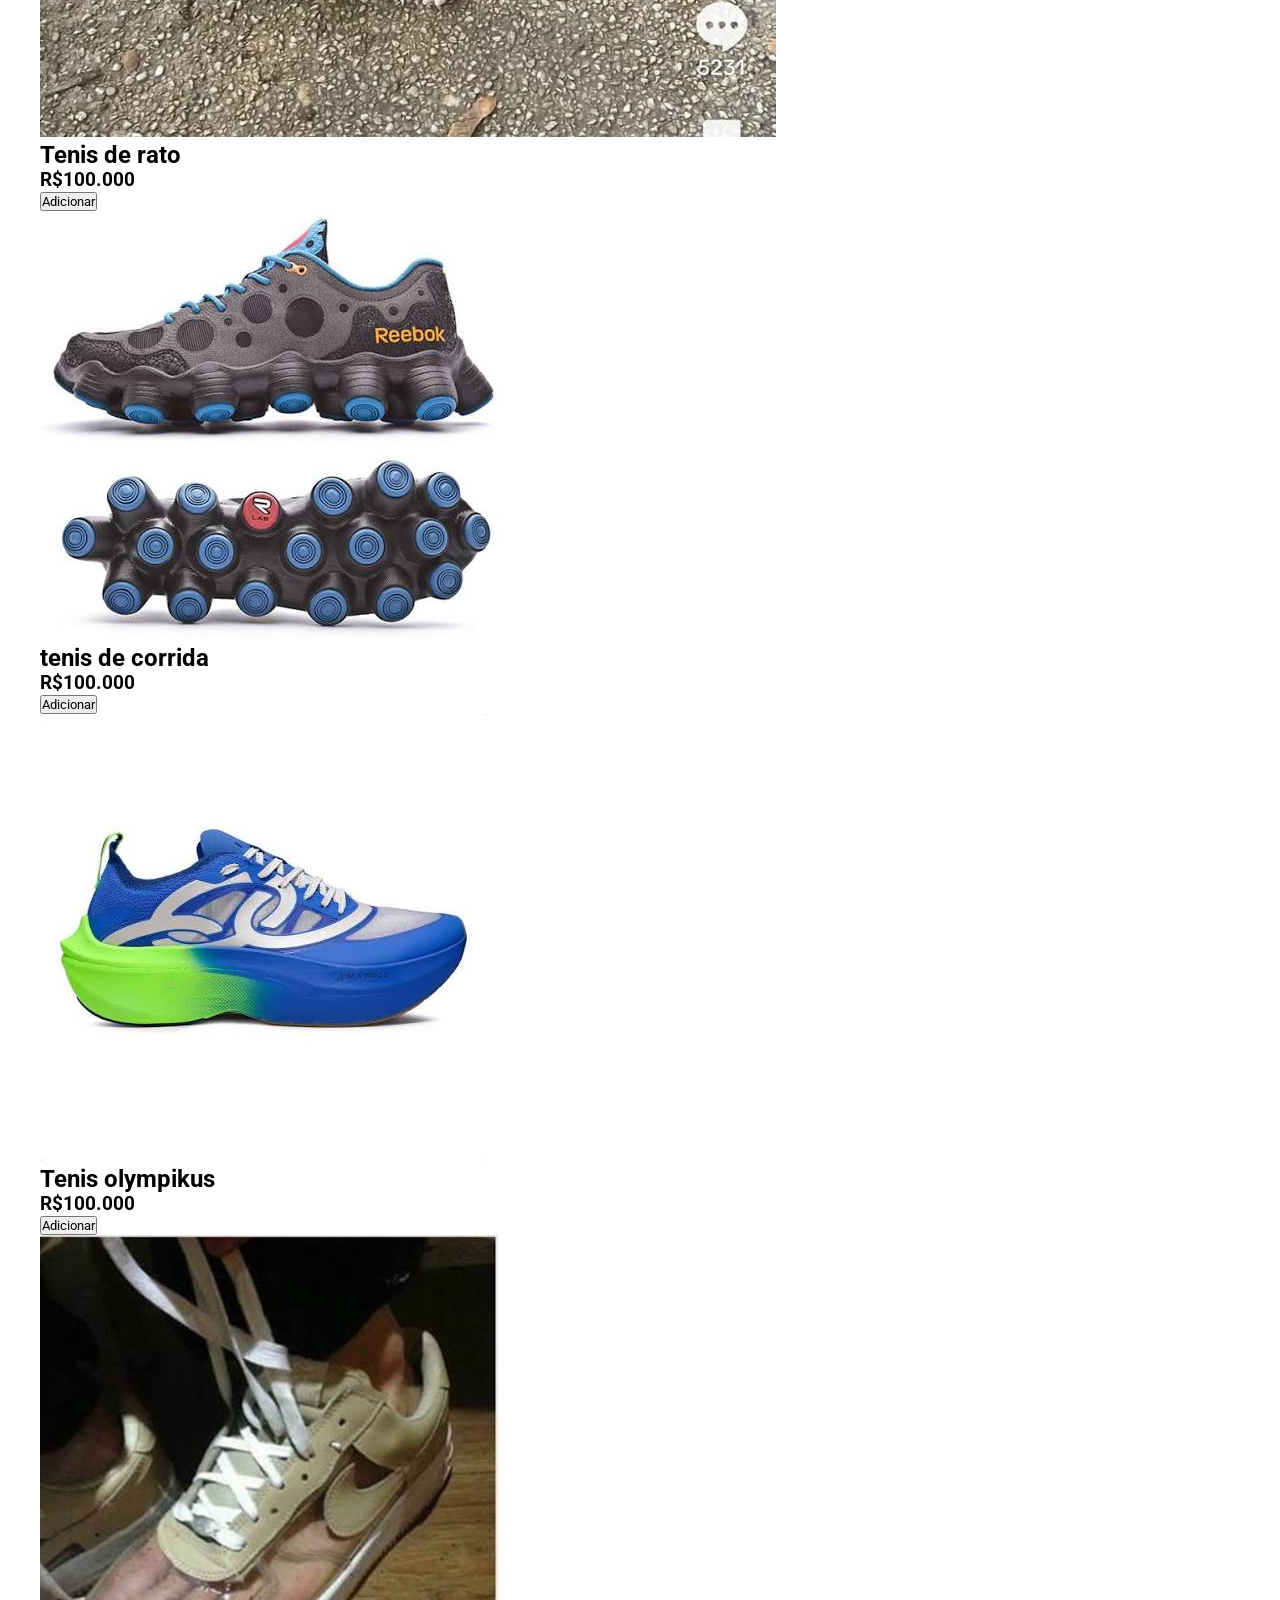
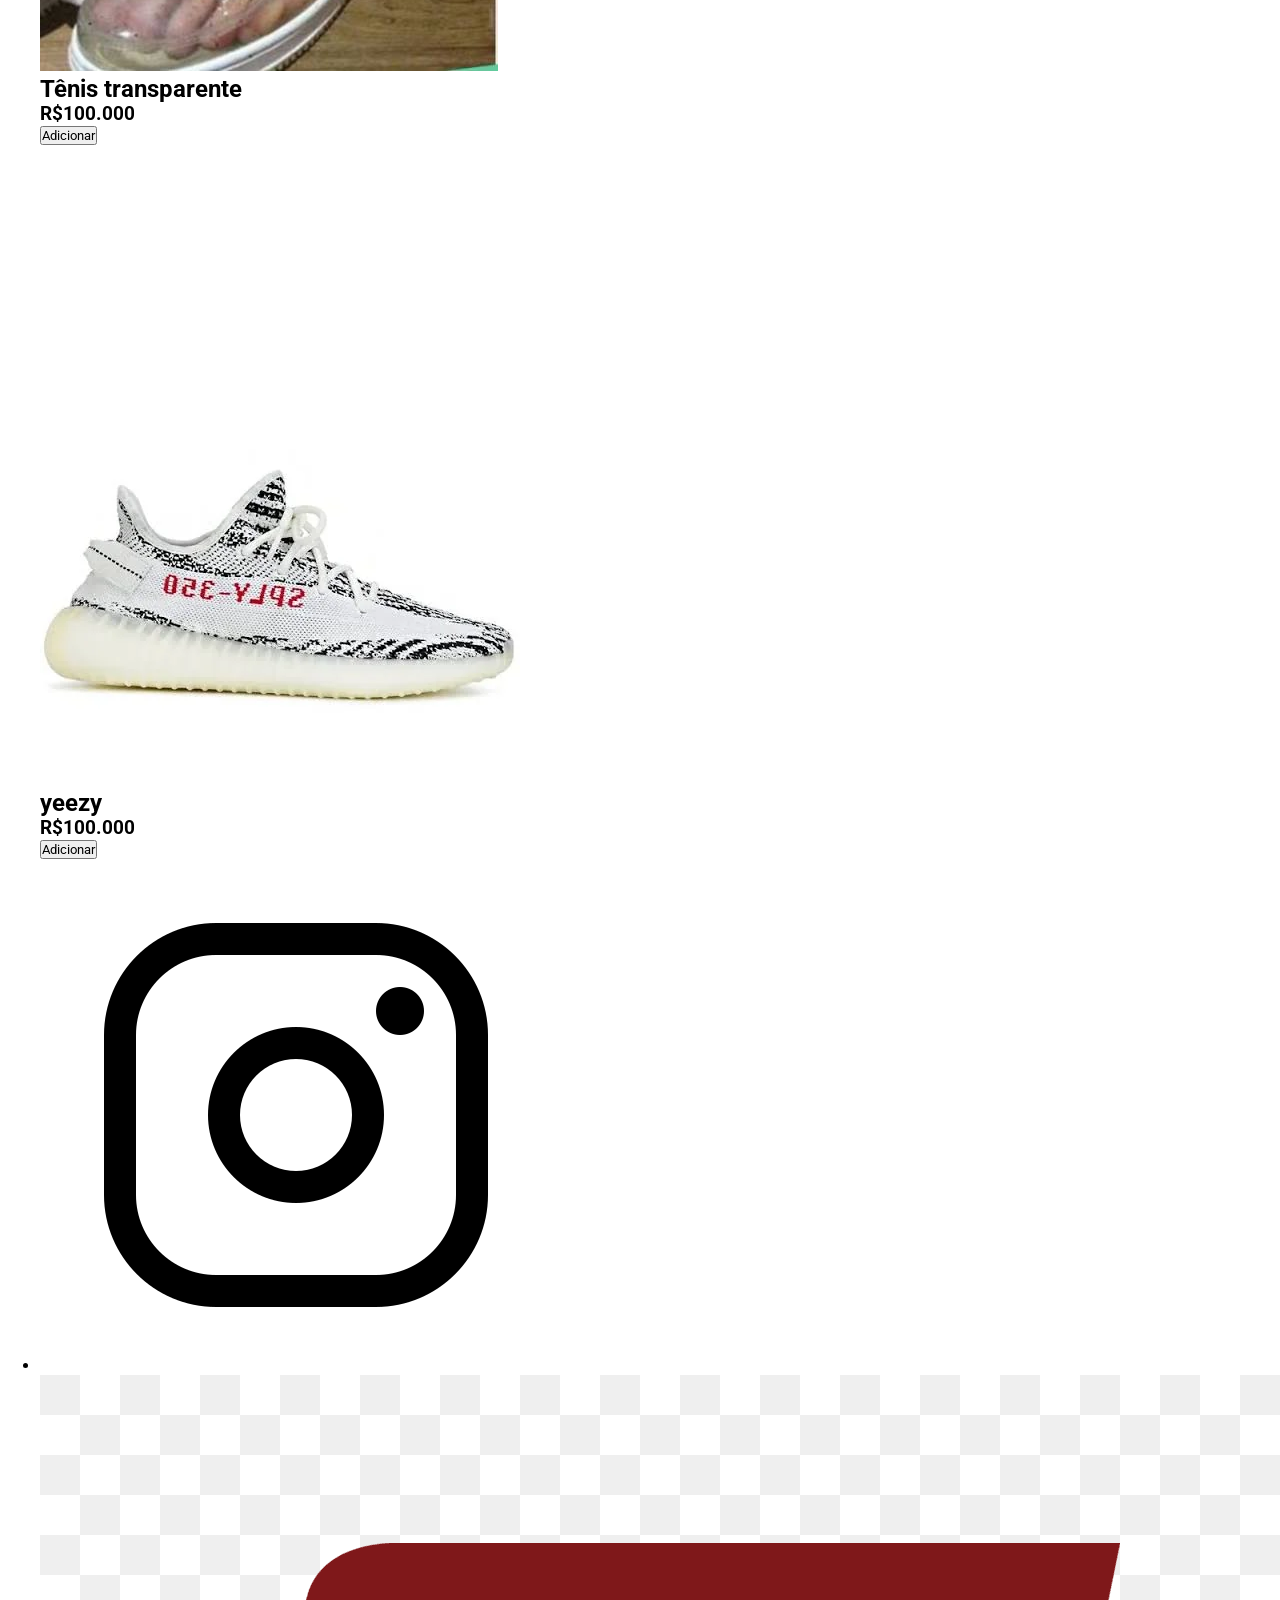
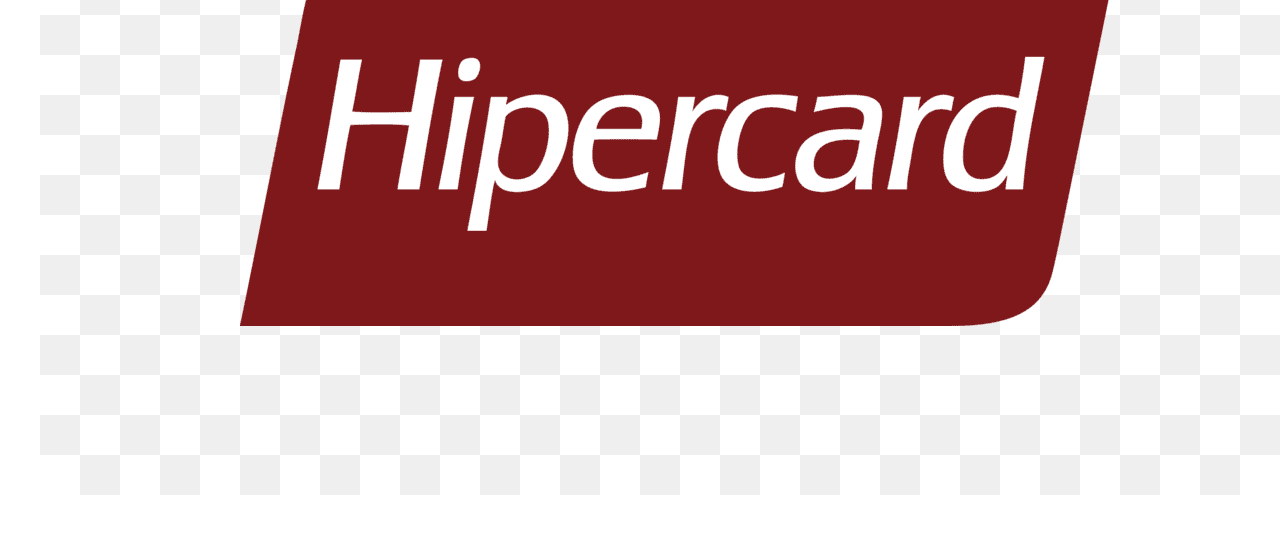
==== commit cdfc1fab: "ajustando css" ====
--- a/index.html
+++ b/index.html
@@ -5,6 +5,7 @@
     <meta name="viewport" content="width=device-width, initial-scale=1.0">
     <title>Loja Virtual</title>
 
+    <link rel="stylesheet" href="css/style_estrutura_paginas.css">
     <link rel="shortcut icon" href="imagens/icones/favicon.ico" type="image/x-icon">
 </head>
 <body>
@@ -218,6 +219,19 @@
                 <button class="btn_card">Adicionar</button>
             </div>
         </section>
+
+        <footer id="rodape">
+            <div id="icones-sociais">
+                <ul>
+                    <li><a href="https://www.instagram.com"></a><img src="imagens/icones/instagram.png" 
+                        alt="ícone instagram"></li>
+                </ul>
+            </div>
+
+            <div id="div-cartoes">
+                <img src="imagens/icones/hipercard.png" alt="hipercard">
+            </div>
+        </footer>
     </main>
 </body>
 </html>
--- a/css/style_estrutura_paginas.css
+++ b/css/style_estrutura_paginas.css
@@ -0,0 +1,104 @@
+@import url('https://fonts.googleapis.com/css2?family=Roboto:ital,wght@0,100..900;1,100..900&display=swap');
+
+
+*{
+    margin: 0px;
+    padding: 0px;
+    box-sizing: border-box;
+    font-family: roboto;
+}
+
+:root{
+    --cor_principal: #2063df;
+    --cor_botao01: #c95959;
+    --cor_lnk_menu: #020202;
+    --cor_vermelha: #d83b3b;
+}
+
+#geral{
+    margin: 20px;
+    padding: 20px;
+    display: flex;
+    flex-direction: column;
+    justify-content: center;
+}
+
+#cabecalho{
+    width: 100%;
+    height: 200px;
+    background-color: var(--cor_principal);
+    padding: 5px;
+    margin:20px 0px;
+    display: flex;
+    justify-content: center;
+    
+}
+
+#logo img{
+    width: 250px;
+    height: 150px;
+}
+
+#menu{
+    background-color: #e6d92c;
+    width: 600px;
+    height: 200px;
+    display: flex;
+    align-items: center;
+    justify-content: center;
+}
+
+#cabecalho ul{
+    display: flex;
+    list-style: none;
+    gap: 200px;
+}
+
+#div-icones img{
+    width: 70px;
+    height: 60px;
+}
+
+#menu a:link{
+    font-size: 1.3em;
+    text-transform: uppercase;
+    text-decoration: none;
+    color: var(--cor_lnk_menu);
+}
+
+#menu a:visited{
+    font-size: 1.3em;
+    text-transform: uppercase;
+    text-decoration: none;
+    color: var(--cor_lnk_menu);
+}
+
+#menu a:hover{
+    font-size: 1.3em;
+    text-transform: uppercase;
+    text-decoration: none;
+    color: var(--cor_botao01);
+}
+
+#menu a:active{
+    font-size: 1.3em;
+    text-transform: uppercase;
+    text-decoration: none;
+    color: var(--cor_vermelha);
+}
+
+#pesquisa{
+    width: 1000px;
+    height: 180px;
+    display: flex;
+    align-items: center;
+    justify-content: center;
+}
+
+#pesquisa input{
+    width: 6%;
+    height: 80px;
+    padding: 20px;
+    border-radius: 8px;
+    font-size: 2em;
+}
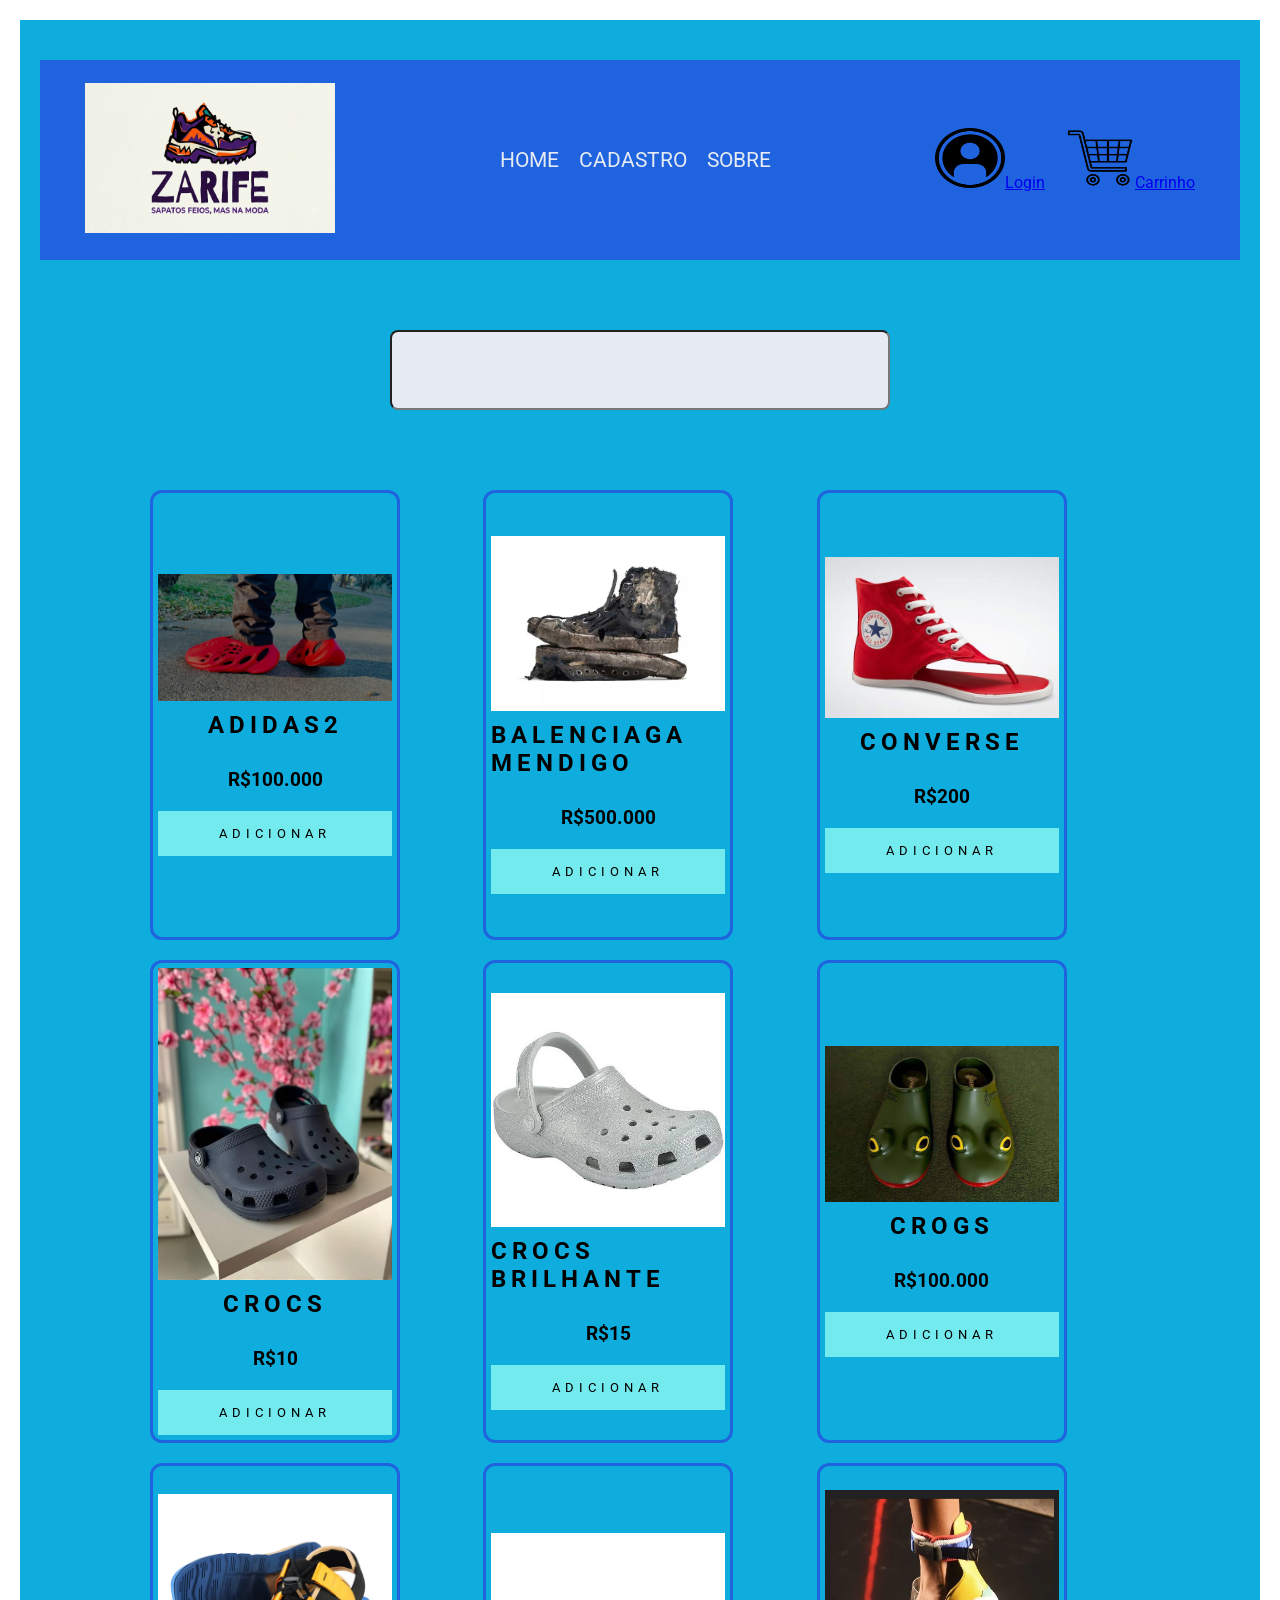
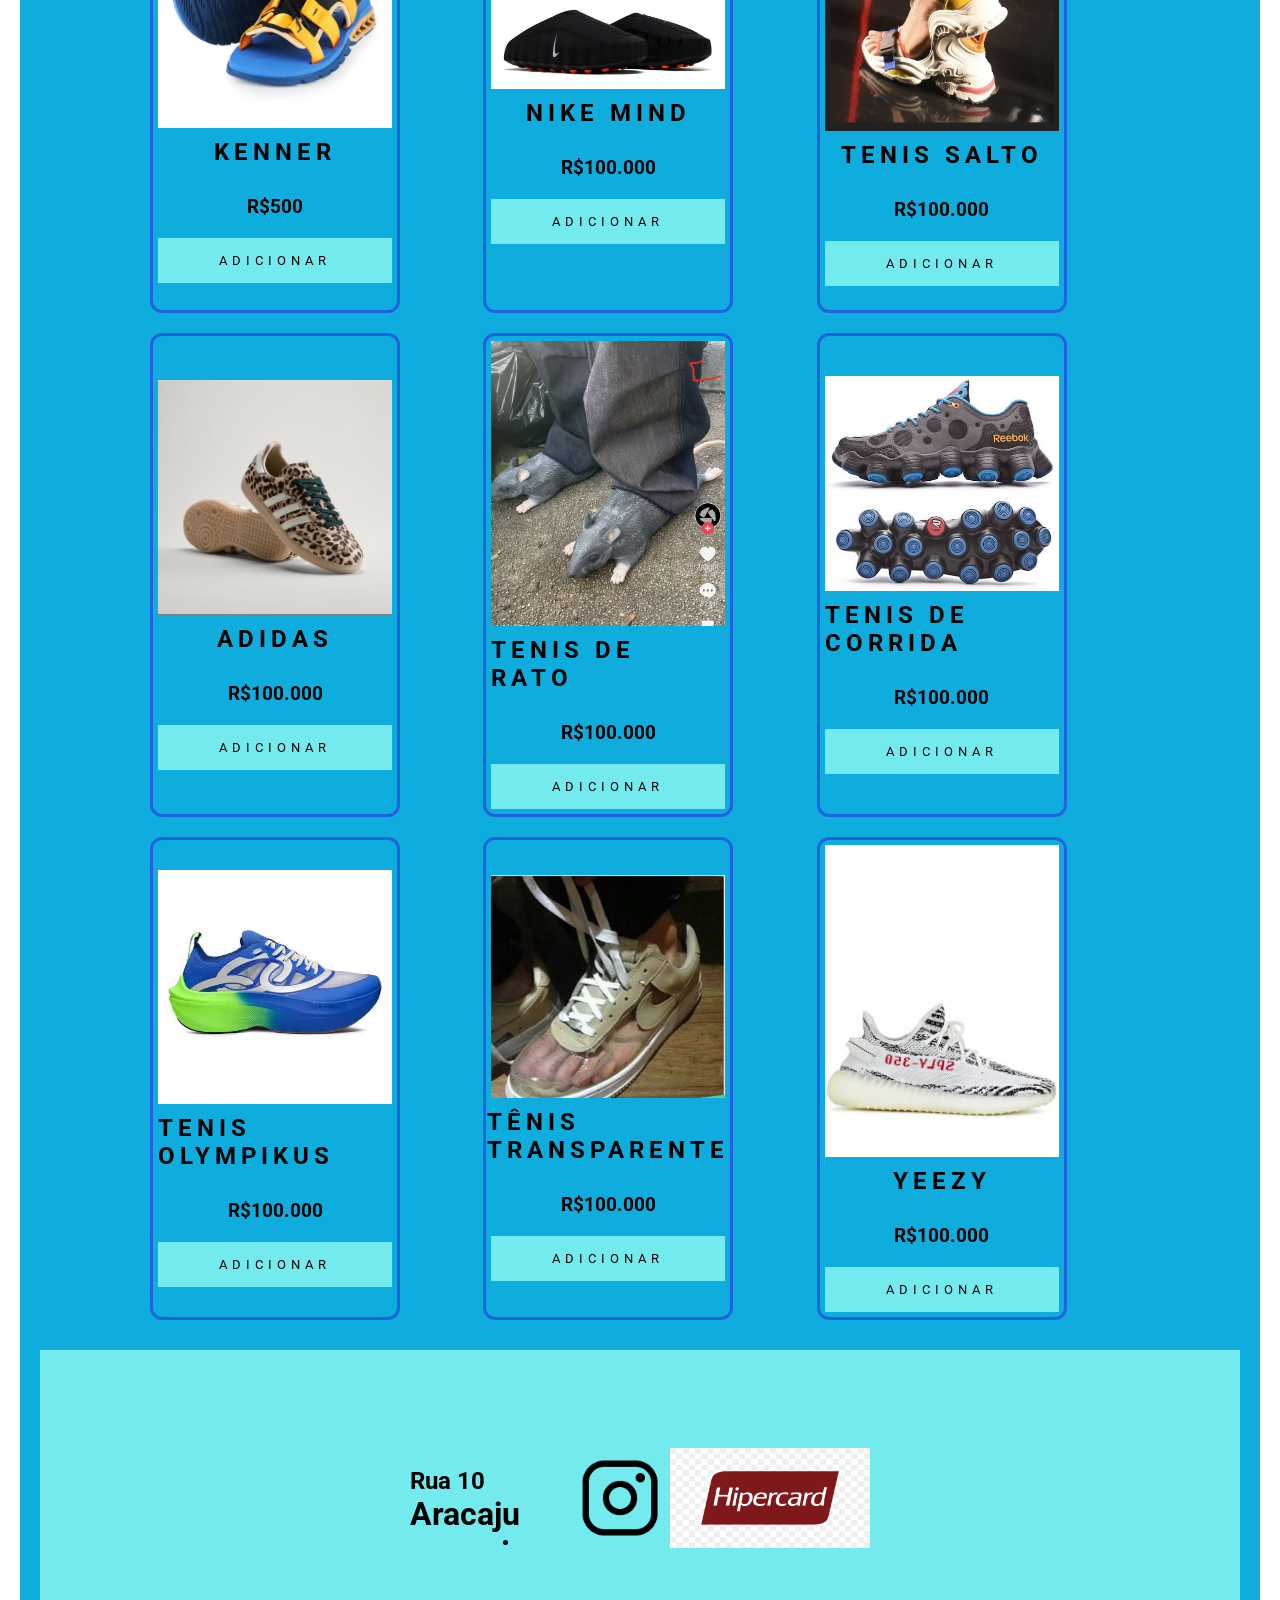
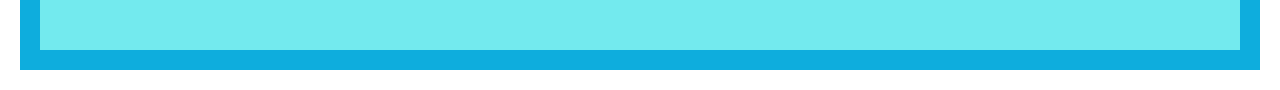
==== commit 85e55bd6: "atualizando loja" ====
--- a/index.html
+++ b/index.html
@@ -39,7 +39,7 @@
 
         <section id="cards">
 
-            <div id="card">
+            <div class="card">
                 <img src="imagens/adidas2.webp" alt="adidas2" class="img_card">
 
                 <h2 class="tito_card">adidas2</h2>
@@ -51,7 +51,7 @@
                 <button class="btn_card">Adicionar</button>
             </div>
 
-            <div id="card">
+            <div class="card">
                 <img src="imagens/Balenciaga mendigo.jfif" alt="balenciaga" class="img_card">
 
                 <h2 class="tito_card">Balenciaga Mendigo</h2>
@@ -63,7 +63,7 @@
                 <button class="btn_card">Adicionar</button>
             </div>
 
-            <div id="card">
+            <div class="card">
                 <img src="imagens/Converse.jpg" alt="converse" class="img_card">
 
                 <h2 class="tito_card">Converse</h2>
@@ -75,7 +75,7 @@
                 <button class="btn_card">Adicionar</button>
             </div>
 
-            <div id="card">
+            <div class="card">
                 <img src="imagens/crocs.webp" alt="crocs" class="img_card">
 
                 <h2 class="tito_card">Crocs</h2>
@@ -87,10 +87,10 @@
                 <button class="btn_card">Adicionar</button>
             </div>
 
-            <div id="card">
-                <img src="imagens/crocs2.jfif" alt="adidas2" class="img_card">
-
-                <h2 class="tito_card">adidas2</h2>
+            <div class="card">
+                <img src="imagens/crocs2.jfif" alt="crocs2" class="img_card">
+
+                <h2 class="tito_card">crocs brilhante</h2>
 
                 <h3 class="valor_card">
                     R$15
@@ -99,7 +99,7 @@
                 <button class="btn_card">Adicionar</button>
             </div>
 
-            <div id="card">
+            <div class="card">
                 <img src="imagens/Crogs.jfif" alt="crogs" class="img_card">
 
                 <h2 class="tito_card">Crogs</h2>
@@ -111,7 +111,7 @@
                 <button class="btn_card">Adicionar</button>
             </div>
 
-            <div id="card">
+            <div class="card">
                 <img src="imagens/kenner.webp" alt="kenner" class="img_card">
 
                 <h2 class="tito_card">kenner</h2>
@@ -123,7 +123,7 @@
                 <button class="btn_card">Adicionar</button>
             </div>
 
-            <div id="card">
+            <div class="card">
                 <img src="imagens/Nike Mind.webp" alt="Nike Mind" class="img_card">
 
                 <h2 class="tito_card">Nike Mind</h2>
@@ -135,7 +135,7 @@
                 <button class="btn_card">Adicionar</button>
             </div>
 
-            <div id="card">
+            <div class="card">
                 <img src="imagens/Salto tenis.png" alt="tenisSalto" class="img_card">
 
                 <h2 class="tito_card">Tenis salto</h2>
@@ -147,7 +147,7 @@
                 <button class="btn_card">Adicionar</button>
             </div>
 
-            <div id="card">
+            <div class="card">
                 <img src="imagens/tenisdeOnca_Adidas.png" alt="adidas de onca" class="img_card">
 
                 <h2 class="tito_card">Adidas</h2>
@@ -159,7 +159,7 @@
                 <button class="btn_card">Adicionar</button>
             </div>
 
-            <div id="card">
+            <div class="card">
                 <img src="imagens/tenis ratos.jpg" alt="tenisRatos" class="img_card">
 
                 <h2 class="tito_card">Tenis de rato</h2>
@@ -171,7 +171,7 @@
                 <button class="btn_card">Adicionar</button>
             </div>
 
-            <div id="card">
+            <div class="card">
                 <img src="imagens/Tênis de corrida.jfif" alt="tenisdCcorrida" class="img_card">
 
                 <h2 class="tito_card">tenis de corrida</h2>
@@ -183,7 +183,7 @@
                 <button class="btn_card">Adicionar</button>
             </div>
 
-            <div id="card">
+            <div class="card">
                 <img src="imagens/Tênis olympikus verde e azul.jfif" alt="olympikus" class="img_card">
 
                 <h2 class="tito_card">Tenis olympikus</h2>
@@ -195,7 +195,7 @@
                 <button class="btn_card">Adicionar</button>
             </div>
 
-            <div id="card">
+            <div class="card">
                 <img src="imagens/Tênis transparente.jfif" alt="tenisTransparente" class="img_card">
 
                 <h2 class="tito_card">Tênis transparente</h2>
@@ -207,7 +207,7 @@
                 <button class="btn_card">Adicionar</button>
             </div>
 
-            <div id="card">
+            <div class="card">
                 <img src="imagens/Yeezy.webp" alt="yeezy" class="img_card">
 
                 <h2 class="tito_card">yeezy</h2>
@@ -221,6 +221,11 @@
         </section>
 
         <footer id="rodape">
+            <div id="dadosLoja">
+                <h2>Rua 10</h2>
+                <h1>Aracaju</h1>
+            </div>
+            
             <div id="icones-sociais">
                 <ul>
                     <li><a href="https://www.instagram.com"></a><img src="imagens/icones/instagram.png" 
--- a/css/style_estrutura_paginas.css
+++ b/css/style_estrutura_paginas.css
@@ -11,16 +11,20 @@
 :root{
     --cor_principal: #2063df;
     --cor_botao01: #c95959;
-    --cor_lnk_menu: #020202;
+    --cor_lnk_menu: #e5eaf3;
     --cor_vermelha: #d83b3b;
+    --cor_suave: #73eaee;
+    --cor_secundaria: #0eaddd;
 }
 
 #geral{
+    background-color: var(--cor_secundaria);
     margin: 20px;
     padding: 20px;
     display: flex;
     flex-direction: column;
     justify-content: center;
+    align-items: center;
 }
 
 #cabecalho{
@@ -31,6 +35,7 @@
     margin:20px 0px;
     display: flex;
     justify-content: center;
+    align-items: center;
     
 }
 
@@ -40,7 +45,6 @@
 }
 
 #menu{
-    background-color: #e6d92c;
     width: 600px;
     height: 200px;
     display: flex;
@@ -51,7 +55,7 @@
 #cabecalho ul{
     display: flex;
     list-style: none;
-    gap: 200px;
+    gap: 20px;
 }
 
 #div-icones img{
@@ -96,9 +100,90 @@
 }
 
 #pesquisa input{
-    width: 6%;
+    width: 500px;
     height: 80px;
     padding: 20px;
     border-radius: 8px;
     font-size: 2em;
+    background-color: var(--cor_lnk_menu);
+}
+
+#cards{
+    background-color: var(--cor_secundaria);
+    width: 1000px;
+    min-height: 600px;
+    margin: 20px 0px;
+    padding: 10px;
+    display: grid;
+    grid-template-columns: repeat(auto-fit, minmax(250px, 1fr));
+    gap: 20px;
+    cursor: pointer;
+}
+
+.card{
+    width: 250px;
+    min-height: 450px;
+    border: solid 3px var(--cor_principal);
+    padding: 5px;
+    display: flex;
+    flex-direction: column;
+    align-items: center;
+    justify-content: center;
+    border-radius: 12px;
+}
+
+.card:hover{
+    transform: translatey(-5px);
+}
+
+
+.card h2{
+    text-transform: uppercase;
+    letter-spacing: 5px;
+    margin: 10px 0px;
+}
+
+.card h3{
+    margin: 20px 0px;
+}
+
+.card button{
+    width: 100%;
+    height: 45px;
+    text-transform: uppercase;
+    letter-spacing: 5px;
+    border: none;
+    background-color: var(--cor_suave);
+}
+
+.card img{
+    width: 100%;
+}
+
+#rodape{
+    width: 100%;
+    height: 300px;
+    background-color: var(--cor_suave);
+    display: flex;
+    align-items: center;
+    justify-content: center;
+}
+
+#dadosloja{
+    font-size: 0.8em;
+}
+
+#icones-socias ul{
+    list-style: none;
+}
+
+#icones-sociais img{
+    width: 100px;
+    height: 100px;
+    margin-left: 50px;
+}
+
+#div-cartoes img{
+    width: 200px;
+    height: 100px;
 }
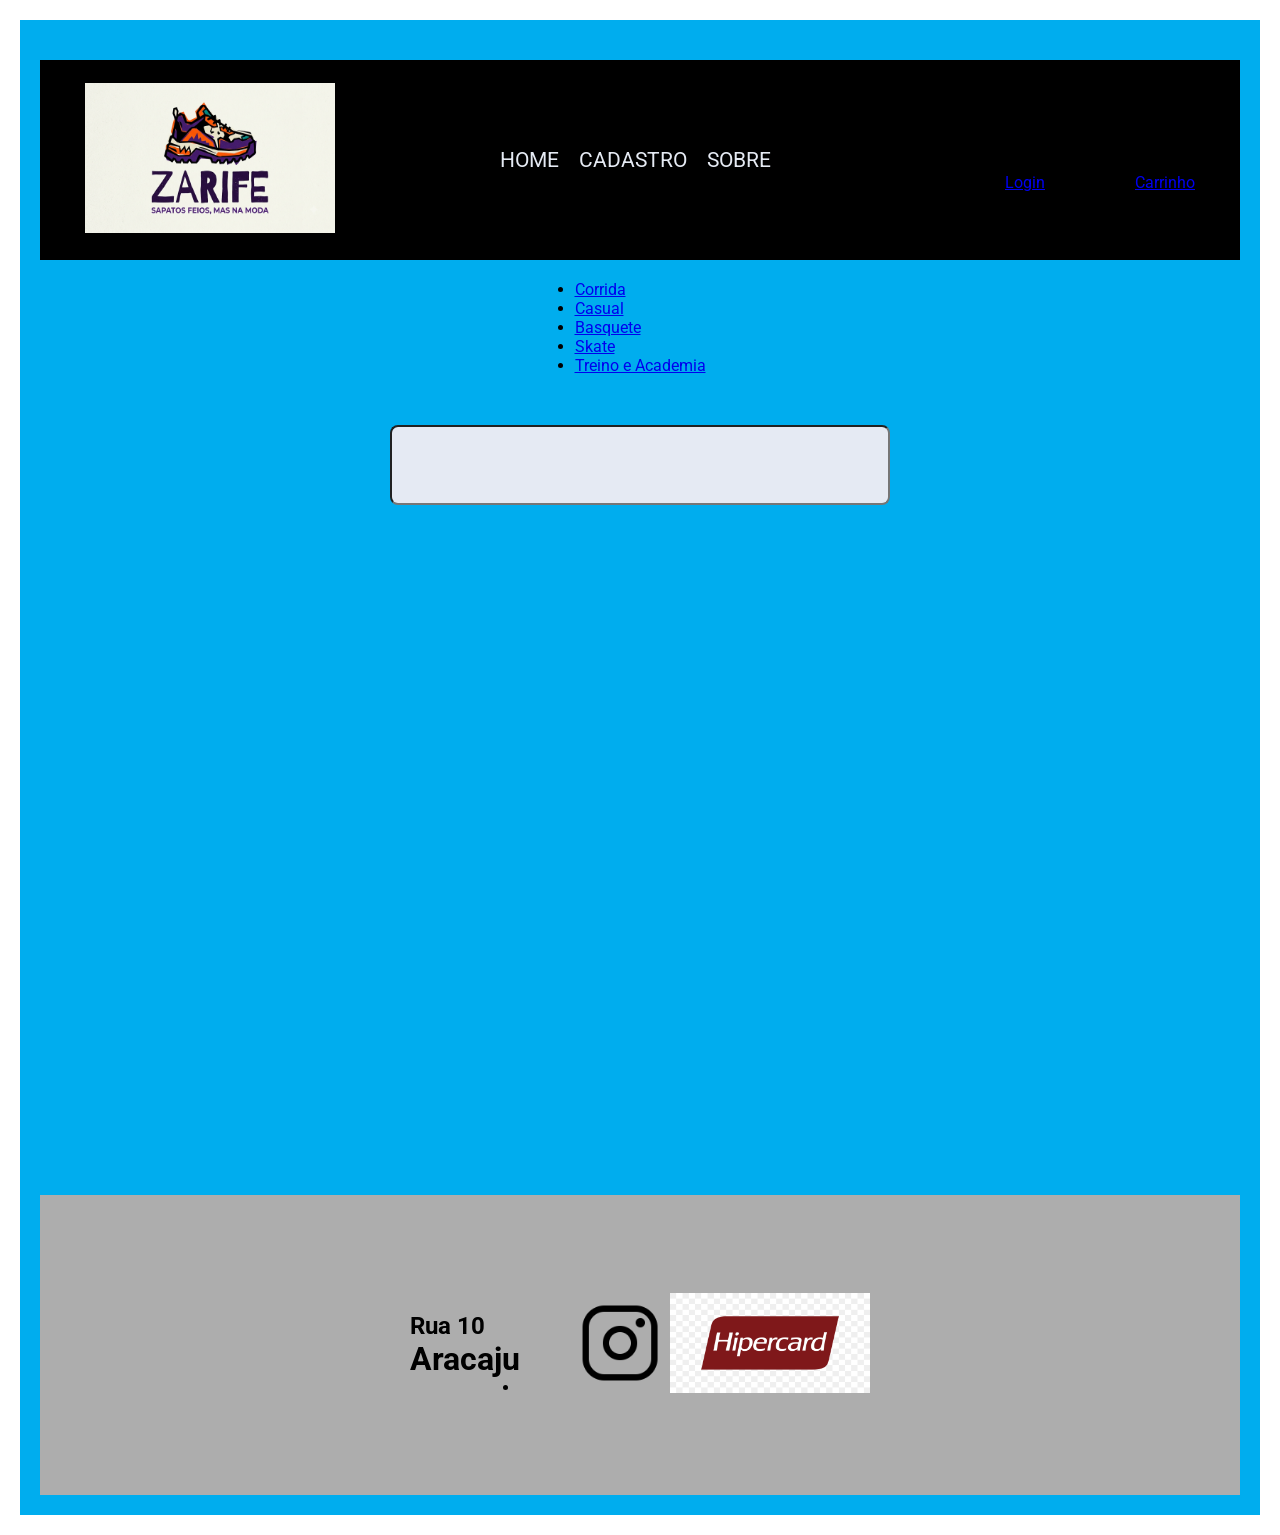
==== commit e5e672e5: "Atualizando o js" ====
--- a/index.html
+++ b/index.html
@@ -7,6 +7,8 @@
 
     <link rel="stylesheet" href="css/style_estrutura_paginas.css">
     <link rel="shortcut icon" href="imagens/icones/favicon.ico" type="image/x-icon">
+
+    <script src="js/carrega_produtos.js" type="module" defer></script>
 </head>
 <body>
     <main id="geral">
@@ -33,6 +35,16 @@
             </div>
         </header>
 
+        <nav id="nav-secoes">
+            <ul id="menu-secoes">
+                <li><a href="#" class="lnk-secao">Todos </a></li>
+                <li><a href="#" class="lnk-secao"> Corrida</a></li>
+                <li><a href="#" class="lnk-secao">Basquete</a></li>
+                <li><a href="#" class="lnk-secao">Casual</a></li>
+                <li><a href="#" class="lnk-secao">sandália</a></li>
+            </ul>
+        </nav>
+
         <section id="pesquisa">
             <input type="text">
         </section>
--- a/css/style_estrutura_paginas.css
+++ b/css/style_estrutura_paginas.css
@@ -9,12 +9,12 @@
 }
 
 :root{
-    --cor_principal: #2063df;
+    --cor_principal: #000000;
     --cor_botao01: #c95959;
     --cor_lnk_menu: #e5eaf3;
     --cor_vermelha: #d83b3b;
-    --cor_suave: #73eaee;
-    --cor_secundaria: #0eaddd;
+    --cor_suave: #adadad;
+    --cor_secundaria: #00ADEE;
 }
 
 #geral{
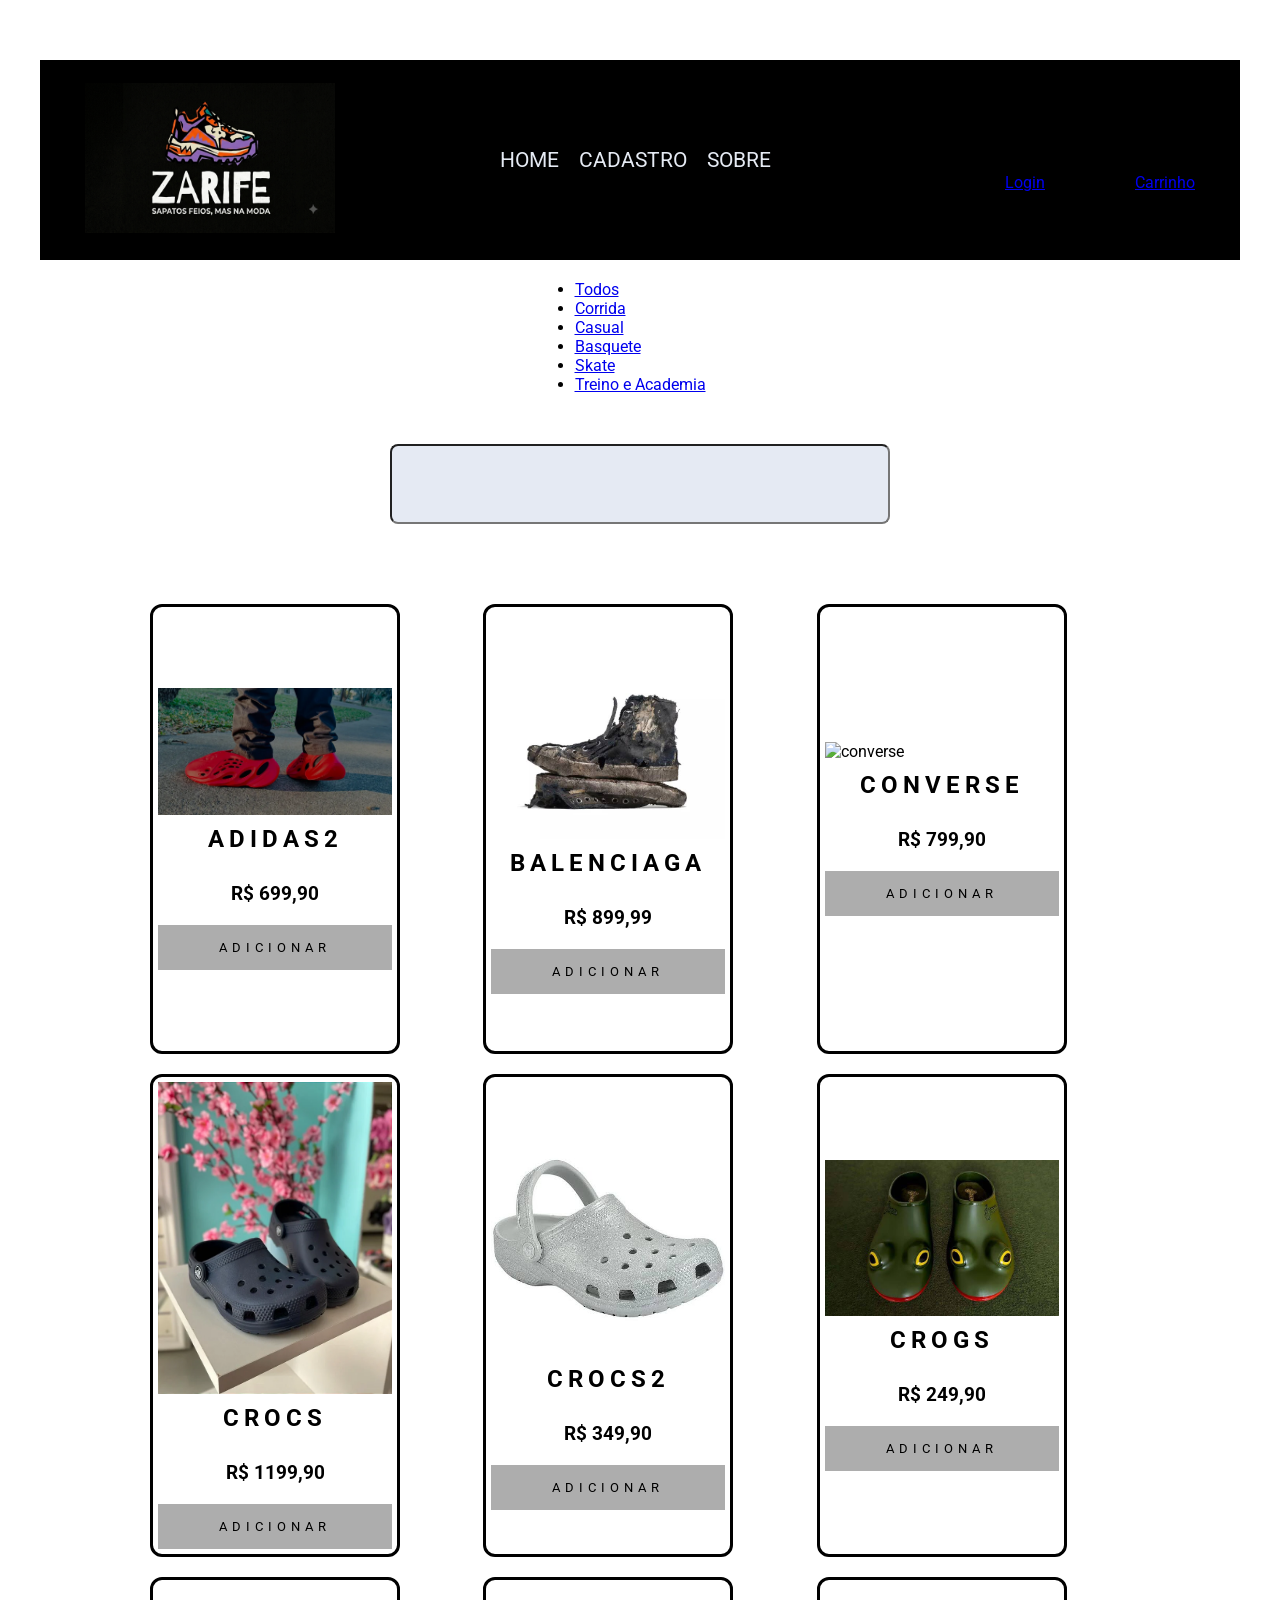
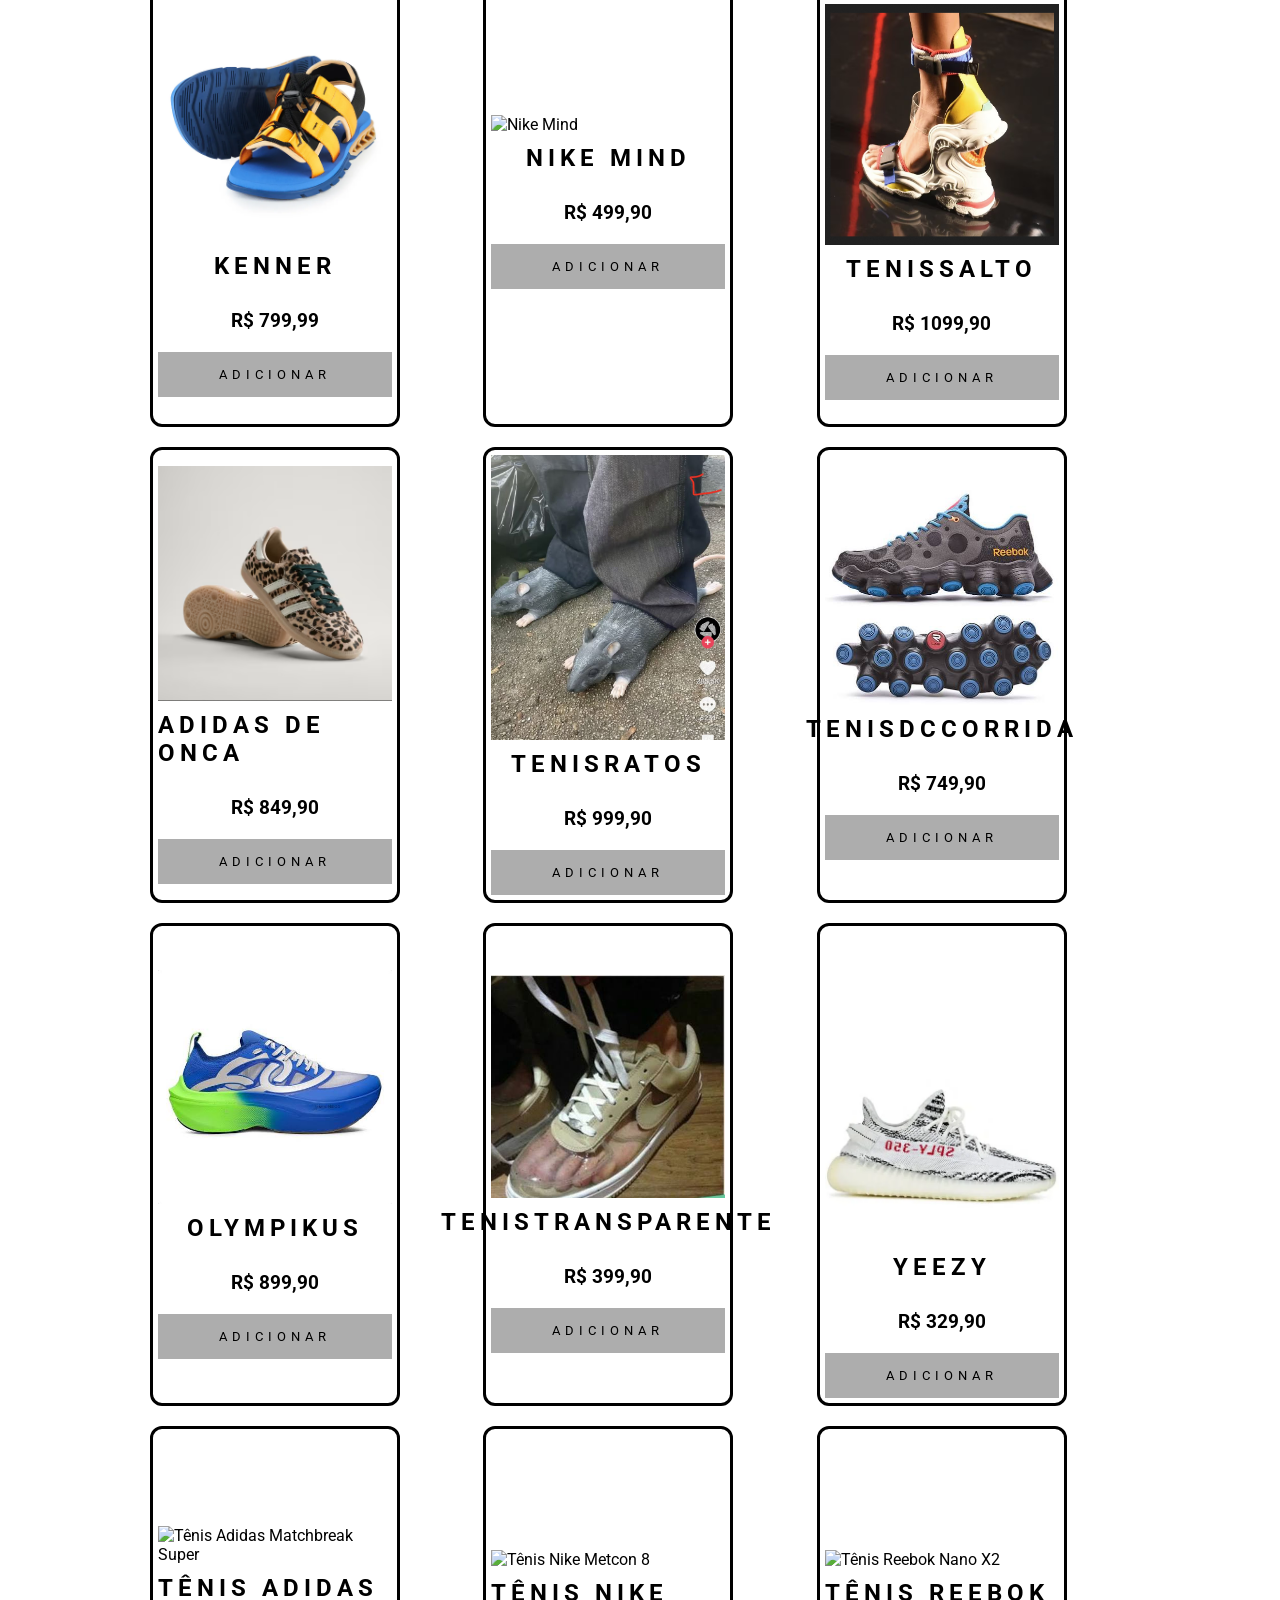
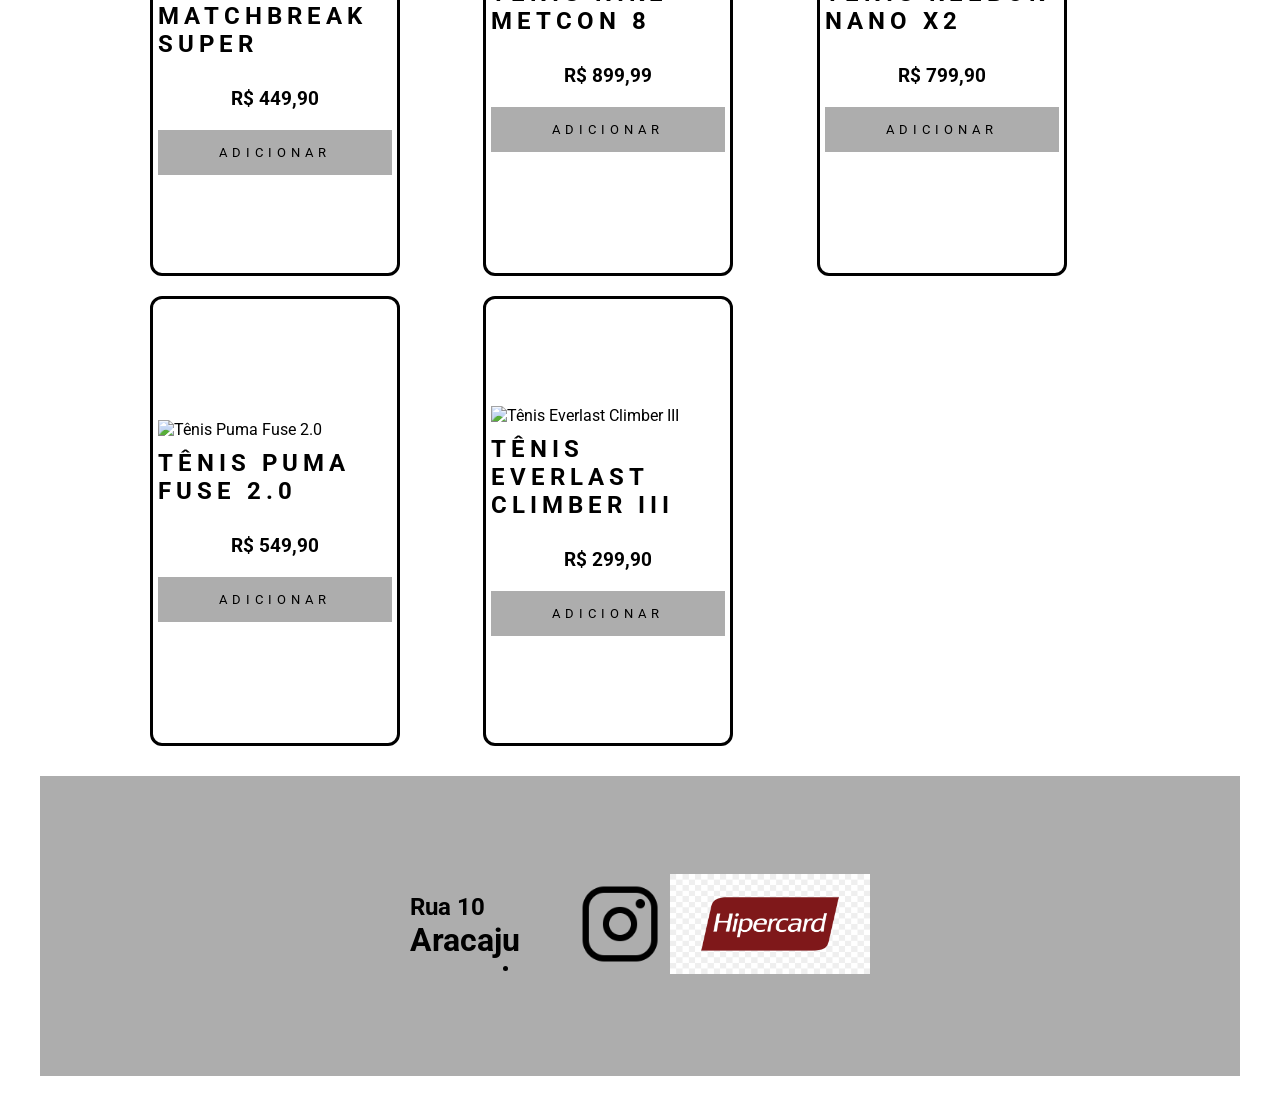
==== commit ed923c94: "Criando inputPesquisa" ====
--- a/index.html
+++ b/index.html
@@ -240,8 +240,8 @@
             
             <div id="icones-sociais">
                 <ul>
-                    <li><a href="https://www.instagram.com"></a><img src="imagens/icones/instagram.png" 
-                        alt="ícone instagram"></li>
+                    <li><a href="https://www.instagram.com"><img src="imagens/icones/instagram.png" 
+                        alt="ícone instagram">          </a></li>
                 </ul>
             </div>
 
--- a/css/style_estrutura_paginas.css
+++ b/css/style_estrutura_paginas.css
@@ -14,7 +14,7 @@
     --cor_lnk_menu: #e5eaf3;
     --cor_vermelha: #d83b3b;
     --cor_suave: #adadad;
-    --cor_secundaria: #00ADEE;
+    --cor_secundaria: white;
 }
 
 #geral{
